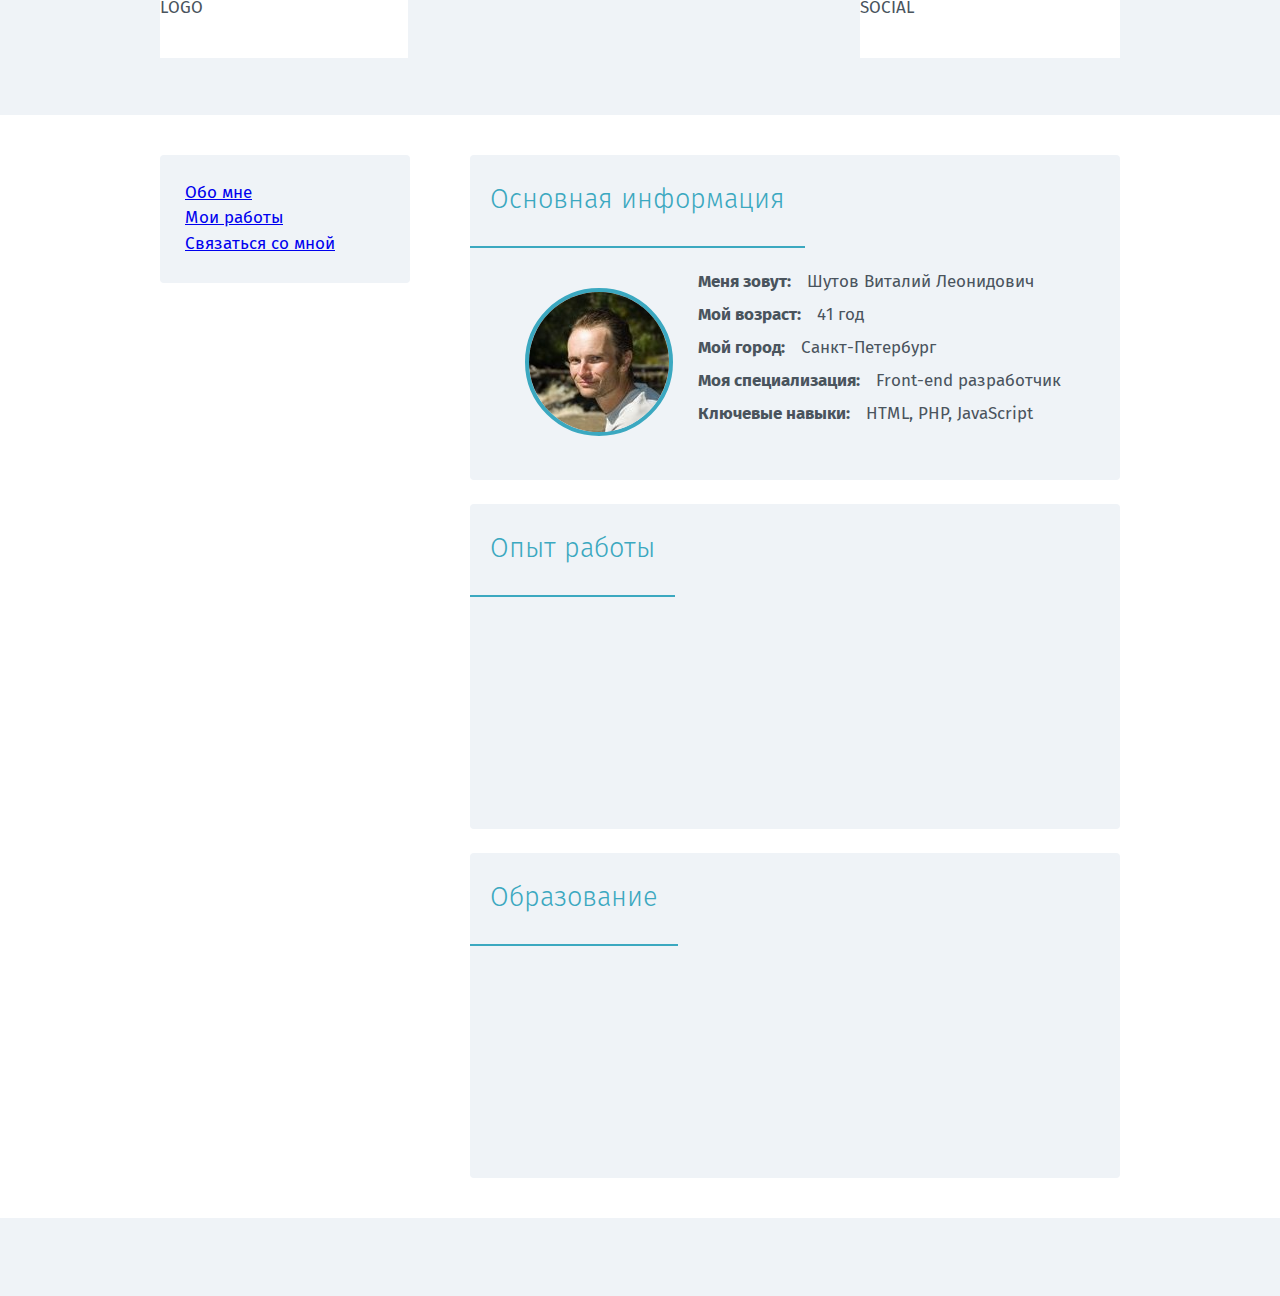
==== index.html @ 6fbe916f "Добавил картинки аватара, стили для шрифтов" ====
<!DOCTYPE html>
<html>
<head lang="ru">
    <meta charset="UTF-8">
    <title>Обо мне</title>
    <link type="text/css" rel="stylesheet" media="all" href="css/style.css"></link>
</head>
<body>
    <header>
        <div class="container">
            <div class="logo">LOGO</div>
            <div class="social">SOCIAL</div>
        </div>
    </header>
    <div class="container">
        <div class="sidebar">
            <nav class="sidebar-menu">
                <ul class="nav">
                    <li><a href="index.html">Обо мне</a></li>
                    <li><a href="my-works.html">Мои работы</a></li>
                    <li><a href="contact-me.html">Связаться со мной</a></li>
                </ul>
            </nav>
            <div class="contacts">

            </div>
        </div>
        <div class="content">
            <div class="block">
                <h2>Основная информация</h2>
                <div class="info">
                    <div class="avatar"><img class="circle" src="../images/steelcat-140x140.jpg"></div>
                    <div class="info-main">
                        <div class="row"><span>Меня зовут:</span>Шутов Виталий Леонидович</div>
                        <div class="row"><span>Мой возраст:</span>41 год</div>
                        <div class="row"><span>Мой город:</span>Санкт-Петербург</div>
                        <div class="row"><span>Моя специализация:</span>Front-end разработчик</div>
                        <div class="row"><span>Ключевые навыки:</span>HTML, PHP, JavaScript</div>
                    </div>
                </div>
            </div>
            <div class="block">
                <h2>Опыт работы</h2>
            </div>
            <div class="block">
                <h2>Образование</h2>
            </div>
        </div>
    </div>
    <footer>
        <div class="container"></div>
    </footer>
</body>
</html>
---- css/style.css ----
@charset "UTF-8";
/**
  *
  * Файлы стилей для домашнего задания LoftSchool №1, уровень 1
  *
  */
/* Подключаем файл сброса стилей браузеров */
/*! normalize.css v3.0.2 | MIT License | git.io/normalize */
html {
  font-family: sans-serif;
  -ms-text-size-adjust: 100%;
  -webkit-text-size-adjust: 100%; }

body {
  margin: 0; }

article,
aside,
details,
figcaption,
figure,
footer,
header,
hgroup,
main,
menu,
nav,
section,
summary {
  display: block; }

audio,
canvas,
progress,
video {
  display: inline-block;
  vertical-align: baseline; }

audio:not([controls]) {
  display: none;
  height: 0; }

[hidden],
template {
  display: none; }

a {
  background-color: transparent; }

a:active,
a:hover {
  outline: 0; }

abbr[title] {
  border-bottom: 1px dotted; }

b,
strong {
  font-weight: bold; }

dfn {
  font-style: italic; }

h1 {
  font-size: 2em;
  margin: 0.67em 0; }

mark {
  background: #ff0;
  color: #000; }

small {
  font-size: 80%; }

sub,
sup {
  font-size: 75%;
  line-height: 0;
  position: relative;
  vertical-align: baseline; }

sup {
  top: -0.5em; }

sub {
  bottom: -0.25em; }

img {
  border: 0; }

svg:not(:root) {
  overflow: hidden; }

figure {
  margin: 1em 40px; }

hr {
  -moz-box-sizing: content-box;
  box-sizing: content-box;
  height: 0; }

pre {
  overflow: auto; }

code,
kbd,
pre,
samp {
  font-family: monospace, monospace;
  font-size: 1em; }

button,
input,
optgroup,
select,
textarea {
  color: inherit;
  font: inherit;
  margin: 0; }

button {
  overflow: visible; }

button,
select {
  text-transform: none; }

button,
html input[type="button"],
input[type="reset"],
input[type="submit"] {
  -webkit-appearance: button;
  cursor: pointer; }

button[disabled],
html input[disabled] {
  cursor: default; }

button::-moz-focus-inner,
input::-moz-focus-inner {
  border: 0;
  padding: 0; }

input {
  line-height: normal; }

input[type="checkbox"],
input[type="radio"] {
  box-sizing: border-box;
  padding: 0; }

input[type="number"]::-webkit-inner-spin-button,
input[type="number"]::-webkit-outer-spin-button {
  height: auto; }

input[type="search"] {
  -webkit-appearance: textfield;
  -moz-box-sizing: content-box;
  -webkit-box-sizing: content-box;
  box-sizing: content-box; }

input[type="search"]::-webkit-search-cancel-button,
input[type="search"]::-webkit-search-decoration {
  -webkit-appearance: none; }

fieldset {
  border: 1px solid #c0c0c0;
  margin: 0 2px;
  padding: 0.35em 0.625em 0.75em; }

legend {
  border: 0;
  padding: 0; }

textarea {
  overflow: auto; }

optgroup {
  font-weight: bold; }

table {
  border-collapse: collapse;
  border-spacing: 0; }

td,
th {
  padding: 0; }

/* Подключаем шрифты */
@font-face {
  font-family: 'Fira Sans';
  src: url("../fonts/fira/eot/FiraSans-Hair.eot");
  src: local("Fira Sans Hair"), url("../fonts/fira/eot/FiraSans-Hair.eot") format("embedded-opentype"), url("../fonts/fira/woff/FiraSans-Hair.woff") format("woff"), url("../fonts/fira/ttf/FiraSans-Hair.ttf") format("truetype");
  font-weight: 100;
  font-style: normal; }
@font-face {
  font-family: 'Fira Sans';
  src: url("../fonts/fira/eot/FiraSans-HairItalic.eot");
  src: local("Fira Sans Hair Italic"), url("../fonts/fira/eot/FiraSans-HairItalic.eot") format("embedded-opentype"), url("../fonts/fira/woff/FiraSans-HairItalic.woff") format("woff"), url("../fonts/fira/ttf/FiraSans-HairItalic.ttf") format("truetype");
  font-weight: 100;
  font-style: italic; }
@font-face {
  font-family: 'Fira Sans';
  src: url("../fonts/fira/eot/FiraSans-UltraLight.eot");
  src: local("Fira Sans UltraLight"), url("../fonts/fira/eot/FiraSans-UltraLight.eot") format("embedded-opentype"), url("../fonts/fira/woff/FiraSans-UltraLight.woff") format("woff"), url("../fonts/fira/ttf/FiraSans-UltraLight.ttf") format("truetype");
  font-weight: 200;
  font-style: normal; }
@font-face {
  font-family: 'Fira Sans';
  src: url("../fonts/fira/eot/FiraSans-UltraLightItalic.eot");
  src: local("Fira Sans UltraLight Italic"), url("../fonts/fira/eot/FiraSans-UltraLightItalic.eot") format("embedded-opentype"), url("../fonts/fira/woff/FiraSans-UltraLightItalic.woff") format("woff"), url("../fonts/fira/ttf/FiraSans-UltraLightItalic.ttf") format("truetype");
  font-weight: 200;
  font-style: italic; }
@font-face {
  font-family: 'Fira Sans';
  src: url("../fonts/fira/eot/FiraSans-Light.eot");
  src: local("Fira Sans Light"), url("../fonts/fira/eot/FiraSans-Light.eot") format("embedded-opentype"), url("../fonts/fira/woff/FiraSans-Light.woff") format("woff"), url("../fonts/fira/ttf/FiraSans-Light.ttf") format("truetype");
  font-weight: 300;
  font-style: normal; }
@font-face {
  font-family: 'Fira Sans';
  src: url("../fonts/fira/eot/FiraSans-LightItalic.eot");
  src: local("Fira Sans Light Italic"), url("../fonts/fira/eot/FiraSans-LightItalic.eot") format("embedded-opentype"), url("../fonts/fira/woff/FiraSans-LightItalic.woff") format("woff"), url("../fonts/fira/ttf/FiraSans-LightItalic.ttf") format("truetype");
  font-weight: 300;
  font-style: italic; }
@font-face {
  font-family: 'Fira Sans';
  src: url("../fonts/fira/eot/FiraSans-Regular.eot");
  src: local("Fira Sans Regular"), url("../fonts/fira/eot/FiraSans-Regular.eot") format("embedded-opentype"), url("../fonts/fira/woff/FiraSans-Regular.woff") format("woff"), url("../fonts/fira/ttf/FiraSans-Regular.ttf") format("truetype");
  font-weight: 400;
  font-style: normal; }
@font-face {
  font-family: 'Fira Sans';
  src: url("../fonts/fira/eot/FiraSans-Italic.eot");
  src: local("Fira Sans Regular Italic"), url("../fonts/fira/eot/FiraSans-Italic.eot") format("embedded-opentype"), url("../fonts/fira/woff/FiraSans-Italic.woff") format("woff"), url("../fonts/fira/ttf/FiraSans-Italic.ttf") format("truetype");
  font-weight: 400;
  font-style: italic; }
@font-face {
  font-family: 'Fira Sans';
  src: url("../fonts/fira/eot/FiraSans-Medium.eot");
  src: local("Fira Sans Medium"), url("../fonts/fira/eot/FiraSans-Medium.eot") format("embedded-opentype"), url("../fonts/fira/woff/FiraSans-Medium.woff") format("woff"), url("../fonts/fira/ttf/FiraSans-Medium.ttf") format("truetype");
  font-weight: 500;
  font-style: normal; }
@font-face {
  font-family: 'Fira Sans';
  src: url("../fonts/fira/eot/FiraSans-MediumItalic.eot");
  src: local("Fira Sans Medium Italic"), url("../fonts/fira/eot/FiraSans-MediumItalic.eot") format("embedded-opentype"), url("../fonts/fira/woff/FiraSans-MediumItalic.woff") format("woff"), url("../fonts/fira/ttf/FiraSans-MediumItalic.ttf") format("truetype");
  font-weight: 500;
  font-style: italic; }
@font-face {
  font-family: 'Fira Sans';
  src: url("../fonts/fira/eot/FiraSans-SemiBold.eot");
  src: local("Fira Sans SemiBold"), url("../fonts/fira/eot/FiraSans-SemiBold.eot") format("embedded-opentype"), url("../fonts/fira/woff/FiraSans-SemiBold.woff") format("woff"), url("../fonts/fira/ttf/FiraSans-SemiBold.ttf") format("truetype");
  font-weight: 600;
  font-style: normal; }
@font-face {
  font-family: 'Fira Sans';
  src: url("../fonts/fira/eot/FiraSans-SemiBoldItalic.eot");
  src: local("Fira Sans SemiBold Italic"), url("../fonts/fira/eot/FiraSans-SemiBoldItalic.eot") format("embedded-opentype"), url("../fonts/fira/woff/FiraSans-SemiBoldItalic.woff") format("woff"), url("../fonts/fira/ttf/FiraSans-SemiBoldItalic.ttf") format("truetype");
  font-weight: 600;
  font-style: italic; }
@font-face {
  font-family: 'Fira Sans';
  src: url("../fonts/fira/eot/FiraSans-Bold.eot");
  src: local("Fira Sans Bold"), url("../fonts/fira/eot/FiraSans-Bold.eot") format("embedded-opentype"), url("../fonts/fira/woff/FiraSans-Bold.woff") format("woff"), url("../fonts/fira/ttf/FiraSans-Bold.ttf") format("truetype");
  font-weight: 700;
  font-style: normal; }
@font-face {
  font-family: 'Fira Sans';
  src: url("../fonts/fira/eot/FiraSans-BoldItalic.eot");
  src: local("Fira Sans Bold Italic"), url("../fonts/fira/eot/FiraSans-BoldItalic.eot") format("embedded-opentype"), url("../fonts/fira/woff/FiraSans-BoldItalic.woff") format("woff"), url("../fonts/fira/ttf/FiraSans-BoldItalic.ttf") format("truetype");
  font-weight: 700;
  font-style: italic; }
@font-face {
  font-family: 'Fira Sans';
  src: url("../fonts/fira/eot/FiraSans-ExtraBold.eot");
  src: local("Fira Sans ExtraBold"), url("../fonts/fira/eot/FiraSans-ExtraBold.eot") format("embedded-opentype"), url("../fonts/fira/woff/FiraSans-ExtraBold.woff") format("woff"), url("../fonts/fira/ttf/FiraSans-ExtraBold.ttf") format("truetype");
  font-weight: 800;
  font-style: normal; }
@font-face {
  font-family: 'Fira Sans';
  src: url("../fonts/fira/eot/FiraSans-ExtraBoldItalic.eot");
  src: local("Fira Sans ExtraBold Italic"), url("../fonts/fira/eot/FiraSans-ExtraBoldItalic.eot") format("embedded-opentype"), url("../fonts/fira/woff/FiraSans-ExtraBoldItalic.woff") format("woff"), url("../fonts/fira/ttf/FiraSans-ExtraBoldItalic.ttf") format("truetype");
  font-weight: 800;
  font-style: italic; }
@font-face {
  font-family: 'Fira Sans';
  src: url("../fonts/fira/eot/FiraSans-Heavy.eot");
  src: local("Fira Sans Heavy"), url("../fonts/fira/eot/FiraSans-Heavy.eot") format("embedded-opentype"), url("../fonts/fira/woff/FiraSans-Heavy.woff") format("woff"), url("../fonts/fira/ttf/FiraSans-Heavy.ttf") format("truetype");
  font-weight: 900;
  font-style: normal; }
@font-face {
  font-family: 'Fira Sans';
  src: url("../fonts/fira/eot/FiraSans-HeavyItalic.eot");
  src: local("Fira Sans Heavy Italic"), url("../fonts/fira/eot/FiraSans-HeavyItalic.eot") format("embedded-opentype"), url("../fonts/fira/woff/FiraSans-HeavyItalic.woff") format("woff"), url("../fonts/fira/ttf/FiraSans-HeavyItalic.ttf") format("truetype");
  font-weight: 900;
  font-style: italic; }
@font-face {
  font-family: 'Fira Mono';
  src: url("../fonts/fira/eot/FiraMono-Regular.eot");
  src: local("Fira Mono"), url("../fonts/fira/eot/FiraMono-Regular.eot") format("embedded-opentype"), url("../fonts/fira/woff/FiraMono-Regular.woff") format("woff"), url("../fonts/fira/ttf/FiraMono-Regular.ttf") format("truetype");
  font-weight: 400;
  font-style: normal; }
@font-face {
  font-family: 'Fira Mono';
  src: url("../fonts/fira/eot/FiraMono-Bold.eot");
  src: local("Fira Mono Bold"), url("../fonts/fira/eot/FiraMono-Bold.eot") format("embedded-opentype"), url("../fonts/fira/woff/FiraMono-Bold.woff") format("woff"), url("../fonts/fira/ttf/FiraMono-Bold.ttf") format("truetype");
  font-weight: 600;
  font-style: normal; }
/* Типографика */
/*! Typebase.less v0.1.0 | MIT License */
/* Setup */
html {
  /* Change default typefaces here */
  font-family: "Fira Sans";
  font-size: 17px;
  -webkit-font-smoothing: antialiased; }

/* Copy & Lists */
p {
  line-height: 1.5rem;
  margin-top: 1.5rem;
  margin-bottom: 0; }

ul,
ol {
  margin-top: 1.5rem;
  margin-bottom: 1.5rem; }
  ul li,
  ol li {
    line-height: 1.5rem; }
  ul ul,
  ul ol,
  ol ul,
  ol ol {
    margin-top: 0;
    margin-bottom: 0; }

blockquote {
  line-height: 1.5rem;
  margin-top: 1.5rem;
  margin-bottom: 1.5rem; }

/* Headings */
h1,
h2,
h3,
h4,
h5,
h6 {
  /* Change heading typefaces here */
  font-family: "Fira Sans";
  margin-top: 1.5rem;
  margin-bottom: 0;
  line-height: 1.5rem;
  font-weight: 300;
  font-style: normal; }

h1 {
  font-size: 4.242rem;
  line-height: 4.5rem;
  margin-top: 3rem; }

h2 {
  font-size: 2.828rem;
  line-height: 3rem;
  margin-top: 3rem; }

h3 {
  font-size: 1.414rem; }

h4 {
  font-size: 0.707rem; }

h5 {
  font-size: 0.47133rem; }

h6 {
  font-size: 0.3535rem; }

/* Tables */
table {
  margin-top: 1.5rem;
  border-spacing: 0;
  border-collapse: collapse; }

td,
th {
  padding: 0;
  line-height: 33px; }

/* Code blocks */
code {
  vertical-align: bottom; }

/* Leading paragraph text */
.lead {
  font-size: 1.414rem; }

/* Hug a the block above you */
.hug {
  margin-top: 0; }

/* Подключаем украшательства для элементов */
.circle {
  border-radius: 50%; }

/* Подключаем стили блоков */
*, *:before, *:after {
  -webkit-box-sizing: border-box;
  -moz-box-sizing: border-box;
  box-sizing: border-box; }

body {
  font-family: "Fira Sans";
  font-size: 17px;
  line-height: 1.1;
  color: #4a545d;
  background-color: #fff;
  -webkit-text-size-adjust: 100%;
  -ms-text-size-adjust: 100%; }

article,
aside,
details,
figcaption,
figure,
footer,
header,
main,
menu,
nav,
section,
summary {
  display: block; }

h1,
h2,
h3 {
  margin-top: 20px;
  margin-bottom: 10px; }

header {
  min-height: 115px;
  margin-bottom: 40px;
  background-color: #eff3f7; }

.logo {
  float: left;
  width: 248px;
  height: 58px;
  background-color: #ffffff;
  display: inline-block; }

.social {
  float: right;
  width: 260px;
  height: 58px;
  background-color: #ffffff;
  display: inline-block; }

.container {
  margin: 0 auto;
  width: 960px; }

.container:before, .container:after {
  display: table;
  content: " "; }

.container:after {
  clear: both; }

.sidebar {
  float: left;
  width: 250px;
  background-color: #eff3f7;
  -webkit-border-radius: 4px;
  -moz-border-radius: 4px;
  border-radius: 4px; }

.nav {
  padding-left: 0;
  list-style: none; }

.nav > li {
  position: relative;
  display: block; }

.nav > li > a {
  position: relative;
  display: block;
  padding-left: 25px; }

.content {
  float: right;
  width: 650px;
  background-color: #fff; }

.block {
  float: left;
  min-height: 325px;
  width: 100%;
  background-color: #eff3f7;
  margin-bottom: 24px;
  -webkit-border-radius: 4px;
  -moz-border-radius: 4px;
  border-radius: 4px; }

.block:last-child {
  margin: 0; }

.block h2 {
  float: left;
  display: inline-block;
  font-size: 27px;
  padding-bottom: 20px;
  padding-left: 20px;
  padding-right: 20px;
  color: #3ba8c0;
  border-bottom: 2px solid #3ba8c0; }

.info {
  float: left; }

.avatar {
  float: left;
  padding-left: 55px;
  padding-top: 30px;
  height: 210px;
  width: 210px; }

.avatar img {
  border: 4px solid #3ba8c0; }

.info-main {
  float: left;
  padding-left: 18px;
  padding-top: 8px; }

.row {
  line-height: 33px; }

.row span {
  font-weight: bold;
  padding-right: 16px; }

footer {
  min-height: 78px;
  margin-top: 40px;
  background-color: #eff3f7; }

/*# sourceMappingURL=style.css.map */
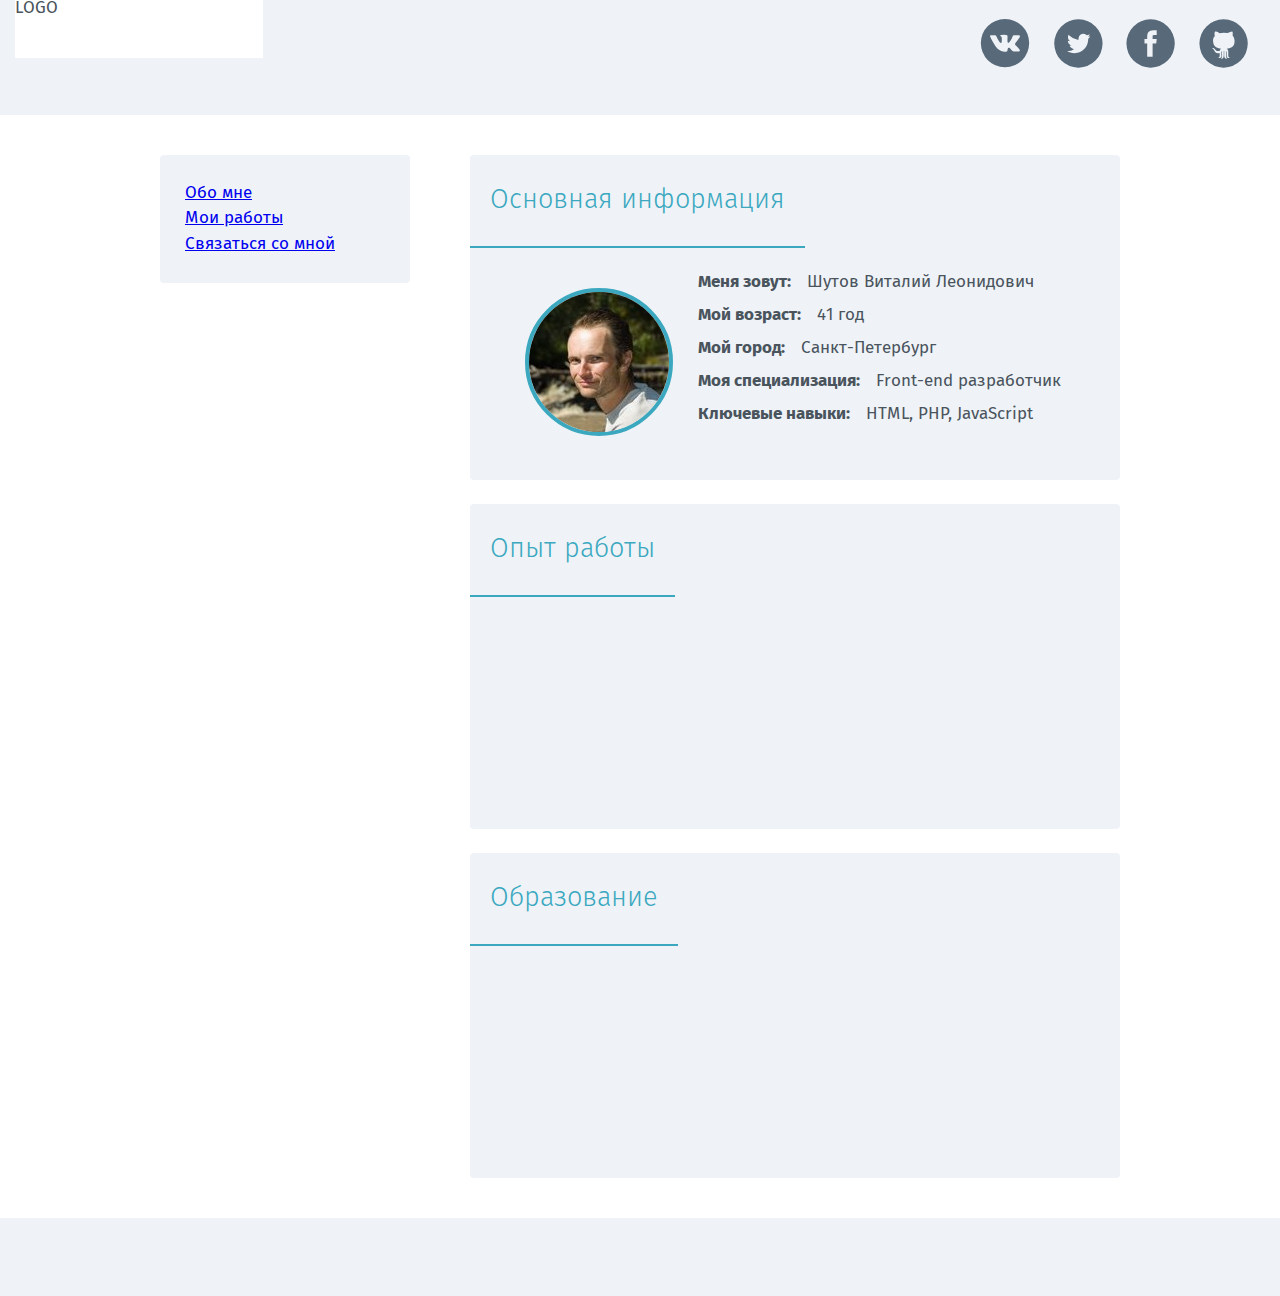
==== commit ff5f8a1d: "Подключил социальные иконки, как шрифт" ====
--- a/index.html
+++ b/index.html
@@ -4,12 +4,20 @@
     <meta charset="UTF-8">
     <title>Обо мне</title>
     <link type="text/css" rel="stylesheet" media="all" href="css/style.css"></link>
+    <!--[if lt IE 9]>
+    <script src="bower_components/html5shiv/dist/html5shiv.js"></script>
+    <![endif]-->
 </head>
 <body>
     <header>
-        <div class="container">
+        <div class="header-container">
             <div class="logo">LOGO</div>
-            <div class="social">SOCIAL</div>
+            <div class="social">
+                <a href=""><i class="icon-vk"></i></a>
+                <a href=""><i class="icon-twitter"></i></a>
+                <a href=""><i class="icon-facebook"></i></a>
+                <a href=""><i class="icon-github"></i></a>
+            </div>
         </div>
     </header>
     <div class="container">
@@ -29,7 +37,7 @@
             <div class="block">
                 <h2>Основная информация</h2>
                 <div class="info">
-                    <div class="avatar"><img class="circle" src="../images/steelcat-140x140.jpg"></div>
+                    <div class="avatar"><img class="circle" src="images/steelcat-140x140.jpg"></div>
                     <div class="info-main">
                         <div class="row"><span>Меня зовут:</span>Шутов Виталий Леонидович</div>
                         <div class="row"><span>Мой возраст:</span>41 год</div>
--- a/css/style.css
+++ b/css/style.css
@@ -307,6 +307,63 @@
   src: local("Fira Mono Bold"), url("../fonts/fira/eot/FiraMono-Bold.eot") format("embedded-opentype"), url("../fonts/fira/woff/FiraMono-Bold.woff") format("woff"), url("../fonts/fira/ttf/FiraMono-Bold.ttf") format("truetype");
   font-weight: 600;
   font-style: normal; }
+@font-face {
+  font-family: 'loft-social-icons';
+  src: url("../fonts/loft-social-icons/loft-social-icons.eot?22029649");
+  src: url("../fonts/loft-social-icons/loft-social-icons.eot?22029649#iefix") format("embedded-opentype"), url("../fonts/loft-social-icons/loft-social-icons.woff?22029649") format("woff"), url("../fonts/loft-social-icons/loft-social-icons.ttf?22029649") format("truetype"), url("../fonts/loft-social-icons/loft-social-icons.svg?22029649#loft-social-icons") format("svg");
+  font-weight: normal;
+  font-style: normal; }
+/* Chrome hack: SVG is rendered more smooth in Windozze. 100% magic, uncomment if you need it. */
+/* Note, that will break hinting! In other OS-es font will be not as sharp as it could be */
+/*
+@media screen and (-webkit-min-device-pixel-ratio:0) {
+  @font-face {
+    font-family: 'loft-social-icons';
+    src: url('../font/loft-social-icons.svg?22029649#loft-social-icons') format('svg');
+  }
+}
+*/
+[class^="icon-"]:before, [class*=" icon-"]:before {
+  font-family: "loft-social-icons";
+  font-style: normal;
+  font-weight: normal;
+  font-size: 54px;
+  speak: none;
+  display: inline-block;
+  text-decoration: inherit;
+  width: 1em;
+  /* margin-right: .2em; */
+  text-align: center;
+  /* opacity: .8; */
+  /* For safety - reset parent styles, that can break glyph codes*/
+  font-variant: normal;
+  text-transform: none;
+  /* fix buttons height, for twitter bootstrap */
+  line-height: 1em;
+  /* Animation center compensation - margins should be symmetric */
+  /* remove if not needed */
+  /* margin-left: .2em; */
+  /* you can be more comfortable with increased icons size */
+  /* font-size: 120%; */
+  /* Uncomment for 3D effect */
+  /* text-shadow: 1px 1px 1px rgba(127, 127, 127, 0.3); */ }
+
+.icon-vk:before {
+  content: '\e800'; }
+
+/* 'юаА' */
+.icon-twitter:before {
+  content: '\e801'; }
+
+/* 'юаБ' */
+.icon-facebook:before {
+  content: '\e802'; }
+
+/* 'юаВ' */
+.icon-github:before {
+  content: '\e803'; }
+
+/* 'юаГ' */
 /* Типографика */
 /*! Typebase.less v0.1.0 | MIT License */
 /* Setup */
@@ -445,6 +502,12 @@
   margin-bottom: 40px;
   background-color: #eff3f7; }
 
+.header-container {
+  padding-right: 15px;
+  padding-left: 15px;
+  margin-right: auto;
+  margin-left: auto; }
+
 .logo {
   float: left;
   width: 248px;
@@ -454,10 +517,22 @@
 
 .social {
   float: right;
-  width: 260px;
-  height: 58px;
-  background-color: #ffffff;
+  height: 115px;
+  line-height: 115px;
   display: inline-block; }
+
+.social a {
+  margin-right: 14px; }
+
+.social a i {
+  color: #58697a;
+  -webkit-transition: color 0.3s ease-out 0.5s;
+  -moz-transition: color 0.3s ease-out 0.5s;
+  -o-transition: color 0.3s ease-out 0.5s;
+  transition: color 0.3s ease-out 0.5s; }
+
+.social a:hover i {
+  color: #3ba8c0; }
 
 .container {
   margin: 0 auto;
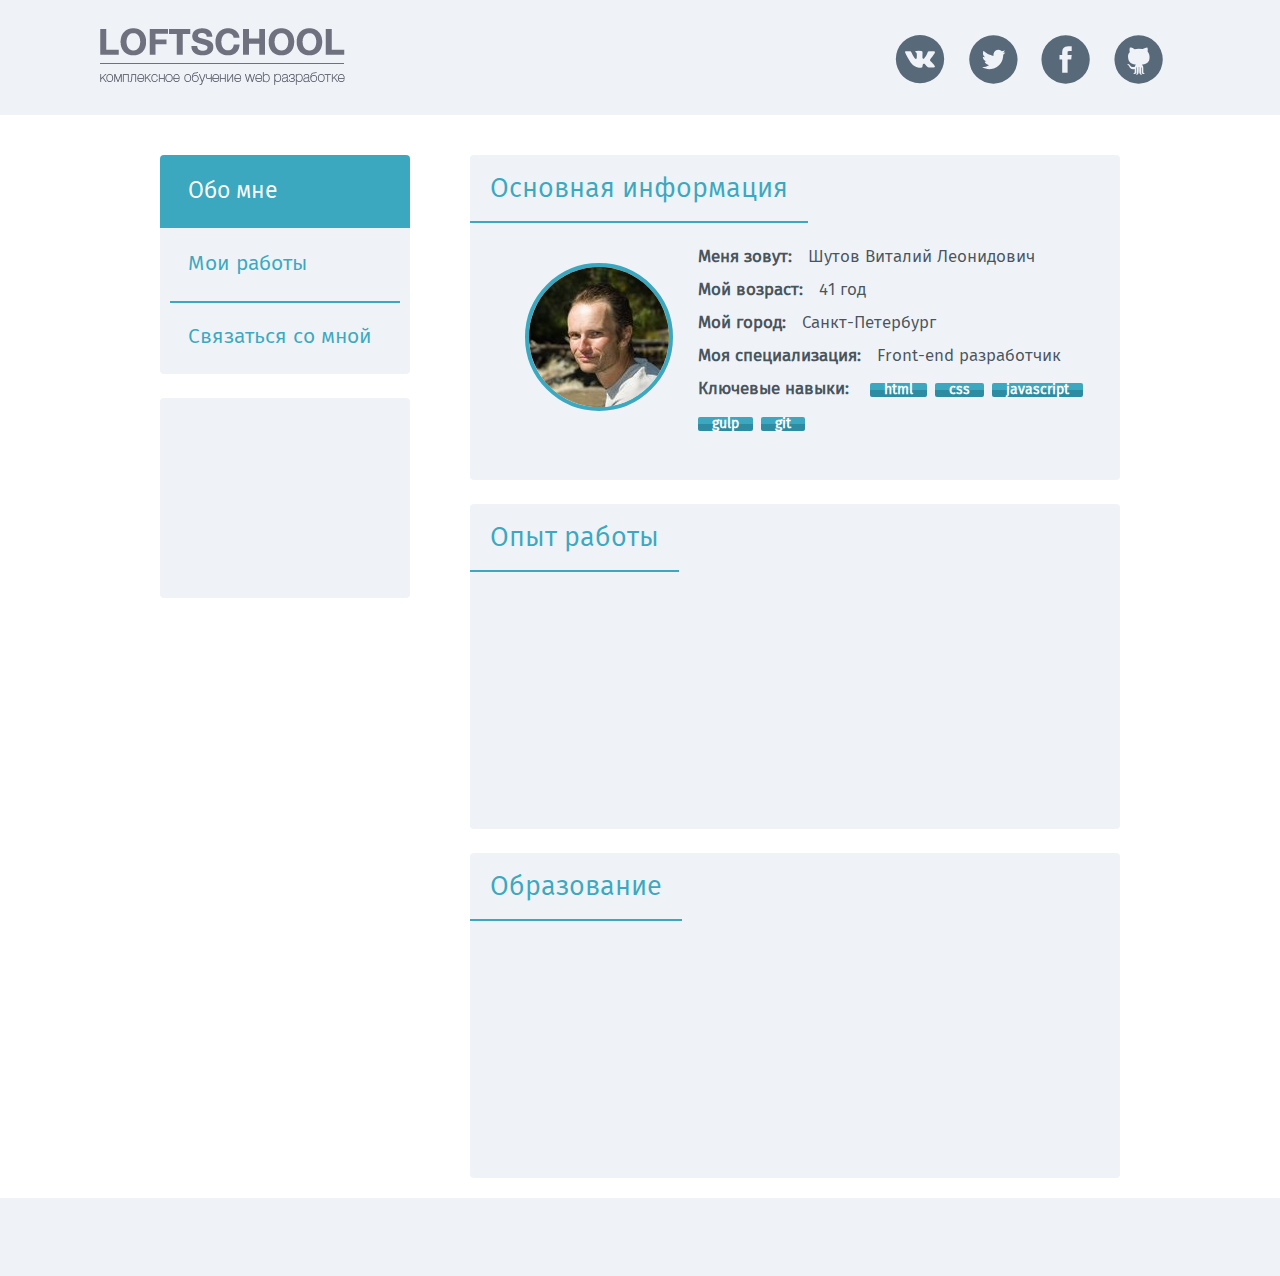
==== commit 006ecc16: "Исправил шрифт на Fira Sans Book, сделал меню в сайдбаре" ====
--- a/index.html
+++ b/index.html
@@ -11,20 +11,20 @@
 <body>
     <header>
         <div class="header-container">
-            <div class="logo">LOGO</div>
+            <div class="logo"><a href="index.html"><img src="images/logo.png"></a></div>
             <div class="social">
-                <a href=""><i class="icon-vk"></i></a>
+                <a href="https://vk.com/steelcat"><i class="icon-vk"></i></a>
                 <a href=""><i class="icon-twitter"></i></a>
                 <a href=""><i class="icon-facebook"></i></a>
                 <a href=""><i class="icon-github"></i></a>
             </div>
         </div>
     </header>
-    <div class="container">
+    <div class="container main">
         <div class="sidebar">
             <nav class="sidebar-menu">
                 <ul class="nav">
-                    <li><a href="index.html">Обо мне</a></li>
+                    <li class="active"><a href="index.html">Обо мне</a></li>
                     <li><a href="my-works.html">Мои работы</a></li>
                     <li><a href="contact-me.html">Связаться со мной</a></li>
                 </ul>
@@ -43,7 +43,11 @@
                         <div class="row"><span>Мой возраст:</span>41 год</div>
                         <div class="row"><span>Мой город:</span>Санкт-Петербург</div>
                         <div class="row"><span>Моя специализация:</span>Front-end разработчик</div>
-                        <div class="row"><span>Ключевые навыки:</span>HTML, PHP, JavaScript</div>
+                        <div class="row"><span>Ключевые навыки:</span>
+                            <span class="skill">html</span><span class="skill">css</span><span class="skill">javascript</span>
+                            <br>
+                            <span class="skill">gulp</span><span class="skill">git</span>
+                        </div>
                     </div>
                 </div>
             </div>
--- a/css/style.css
+++ b/css/style.css
@@ -306,6 +306,12 @@
   src: url("../fonts/fira/eot/FiraMono-Bold.eot");
   src: local("Fira Mono Bold"), url("../fonts/fira/eot/FiraMono-Bold.eot") format("embedded-opentype"), url("../fonts/fira/woff/FiraMono-Bold.woff") format("woff"), url("../fonts/fira/ttf/FiraMono-Bold.ttf") format("truetype");
   font-weight: 600;
+  font-style: normal; }
+@font-face {
+  font-family: 'Fira Sans Book';
+  src: url("../fonts/fira/eot/FiraSans-Book.eot");
+  src: local("Fira Sans Book"), url("../fonts/fira/eot/FiraSans-Book.eot") format("embedded-opentype"), url("../fonts/fira/woff/FiraSans-Book.woff") format("woff"), url("../fonts/fira/ttf/FiraSans-Book.ttf") format("truetype");
+  font-weight: 400;
   font-style: normal; }
 @font-face {
   font-family: 'loft-social-icons';
@@ -369,7 +375,7 @@
 /* Setup */
 html {
   /* Change default typefaces here */
-  font-family: "Fira Sans";
+  font-family: "Fira Sans Book";
   font-size: 17px;
   -webkit-font-smoothing: antialiased; }
 
@@ -381,17 +387,7 @@
 
 ul,
 ol {
-  margin-top: 1.5rem;
-  margin-bottom: 1.5rem; }
-  ul li,
-  ol li {
-    line-height: 1.5rem; }
-  ul ul,
-  ul ol,
-  ol ul,
-  ol ol {
-    margin-top: 0;
-    margin-bottom: 0; }
+  margin: 0; }
 
 blockquote {
   line-height: 1.5rem;
@@ -406,11 +402,11 @@
 h5,
 h6 {
   /* Change heading typefaces here */
-  font-family: "Fira Sans";
+  font-family: "Fira Sans Book";
   margin-top: 1.5rem;
   margin-bottom: 0;
   line-height: 1.5rem;
-  font-weight: 300;
+  font-weight: 400;
   font-style: normal; }
 
 h1 {
@@ -462,6 +458,20 @@
 .circle {
   border-radius: 50%; }
 
+a {
+  color: #27ae61;
+  text-decoration: none; }
+
+a:hover,
+a:focus {
+  color: #f43f3f;
+  text-decoration: none; }
+
+a:focus {
+  outline: thin dotted;
+  outline: 5px auto -webkit-focus-ring-color;
+  outline-offset: -2px; }
+
 /* Подключаем стили блоков */
 *, *:before, *:after {
   -webkit-box-sizing: border-box;
@@ -469,7 +479,7 @@
   box-sizing: border-box; }
 
 body {
-  font-family: "Fira Sans";
+  font-family: "Fira Sans Book";
   font-size: 17px;
   line-height: 1.1;
   color: #4a545d;
@@ -503,22 +513,21 @@
   background-color: #eff3f7; }
 
 .header-container {
-  padding-right: 15px;
-  padding-left: 15px;
+  padding-right: 100px;
+  padding-left: 100px;
   margin-right: auto;
   margin-left: auto; }
 
 .logo {
   float: left;
-  width: 248px;
-  height: 58px;
-  background-color: #ffffff;
+  padding-top: 25px;
+  width: 250px;
+  height: 60px;
   display: inline-block; }
 
 .social {
   float: right;
-  height: 115px;
-  line-height: 115px;
+  padding-top: 32px;
   display: inline-block; }
 
 .social a {
@@ -536,7 +545,8 @@
 
 .container {
   margin: 0 auto;
-  width: 960px; }
+  width: 960px;
+  height: 100%; }
 
 .container:before, .container:after {
   display: table;
@@ -548,6 +558,9 @@
 .sidebar {
   float: left;
   width: 250px;
+  background: none; }
+
+.sidebar-menu {
   background-color: #eff3f7;
   -webkit-border-radius: 4px;
   -moz-border-radius: 4px;
@@ -558,13 +571,50 @@
   list-style: none; }
 
 .nav > li {
-  position: relative;
-  display: block; }
+  display: block;
+  padding-left: 10px;
+  line-height: 73px;
+  font-size: 21px;
+  height: 73px; }
+
+.nav > li:first-child {
+  -webkit-border-radius: 4px 4px 0 0;
+  -moz-border-radius: 4px 4px 0 0;
+  border-radius: 4px 4px 0 0; }
+
+.nav > li:last-child {
+  -webkit-border-radius: 0 0 4px 4px;
+  -moz-border-radius: 0 0 4px 4px;
+  border-radius: 0 0 4px 4px; }
+
+.nav > li.active {
+  background-color: #3ba8c0;
+  font-size: 23px; }
 
 .nav > li > a {
-  position: relative;
-  display: block;
-  padding-left: 25px; }
+  display: inline-block;
+  color: #3BA8C0;
+  border-bottom: 2px solid #3ba8c0;
+  padding-left: 18px;
+  min-width: 230px; }
+
+.nav > li.active > a {
+  border-bottom: 0px solid #3ba8c0;
+  color: #ffffff; }
+
+.nav > li.active:first-child > a {
+  border-bottom: 0px solid #3ba8c0; }
+
+.nav > li:last-child > a {
+  border-bottom: 0px solid #3ba8c0; }
+
+.contacts {
+  margin-top: 24px;
+  background-color: #eff3f7;
+  min-height: 200px;
+  -webkit-border-radius: 4px;
+  -moz-border-radius: 4px;
+  border-radius: 4px; }
 
 .content {
   float: right;
@@ -588,7 +638,8 @@
   float: left;
   display: inline-block;
   font-size: 27px;
-  padding-bottom: 20px;
+  margin-top: 9px;
+  padding-bottom: 6px;
   padding-left: 20px;
   padding-right: 20px;
   color: #3ba8c0;
@@ -617,11 +668,25 @@
 
 .row span {
   font-weight: bold;
-  padding-right: 16px; }
+  margin-right: 16px; }
+
+span.skill {
+  font-size: 14px;
+  color: #ffffff;
+  padding-left: 14px;
+  padding-right: 14px;
+  margin-right: 8px;
+  background-image: -moz-linear-gradient(bottom, #2E8CA2 0%, #2E8CA2 52%, #3BA8C0 53%, #3BA8C0 100%);
+  background-image: -o-linear-gradient(bottom, #2E8CA2 0%, #2E8CA2 52%, #3BA8C0 53%, #3BA8C0 100%);
+  background-image: -webkit-linear-gradient(bottom, #2E8CA2 0%, #2E8CA2 52%, #3BA8C0 53%, #3BA8C0 100%);
+  background-image: linear-gradient(to top, #2E8CA2 0%, #2E8CA2 52%, #3BA8C0 53%, #3BA8C0 100%);
+  -moz-border-radius: 2px;
+  -webkit-border-radius: 2px;
+  border-radius: 2px; }
 
 footer {
-  min-height: 78px;
-  margin-top: 40px;
+  height: 78px;
+  margin-top: 20px;
   background-color: #eff3f7; }
 
 /*# sourceMappingURL=style.css.map */
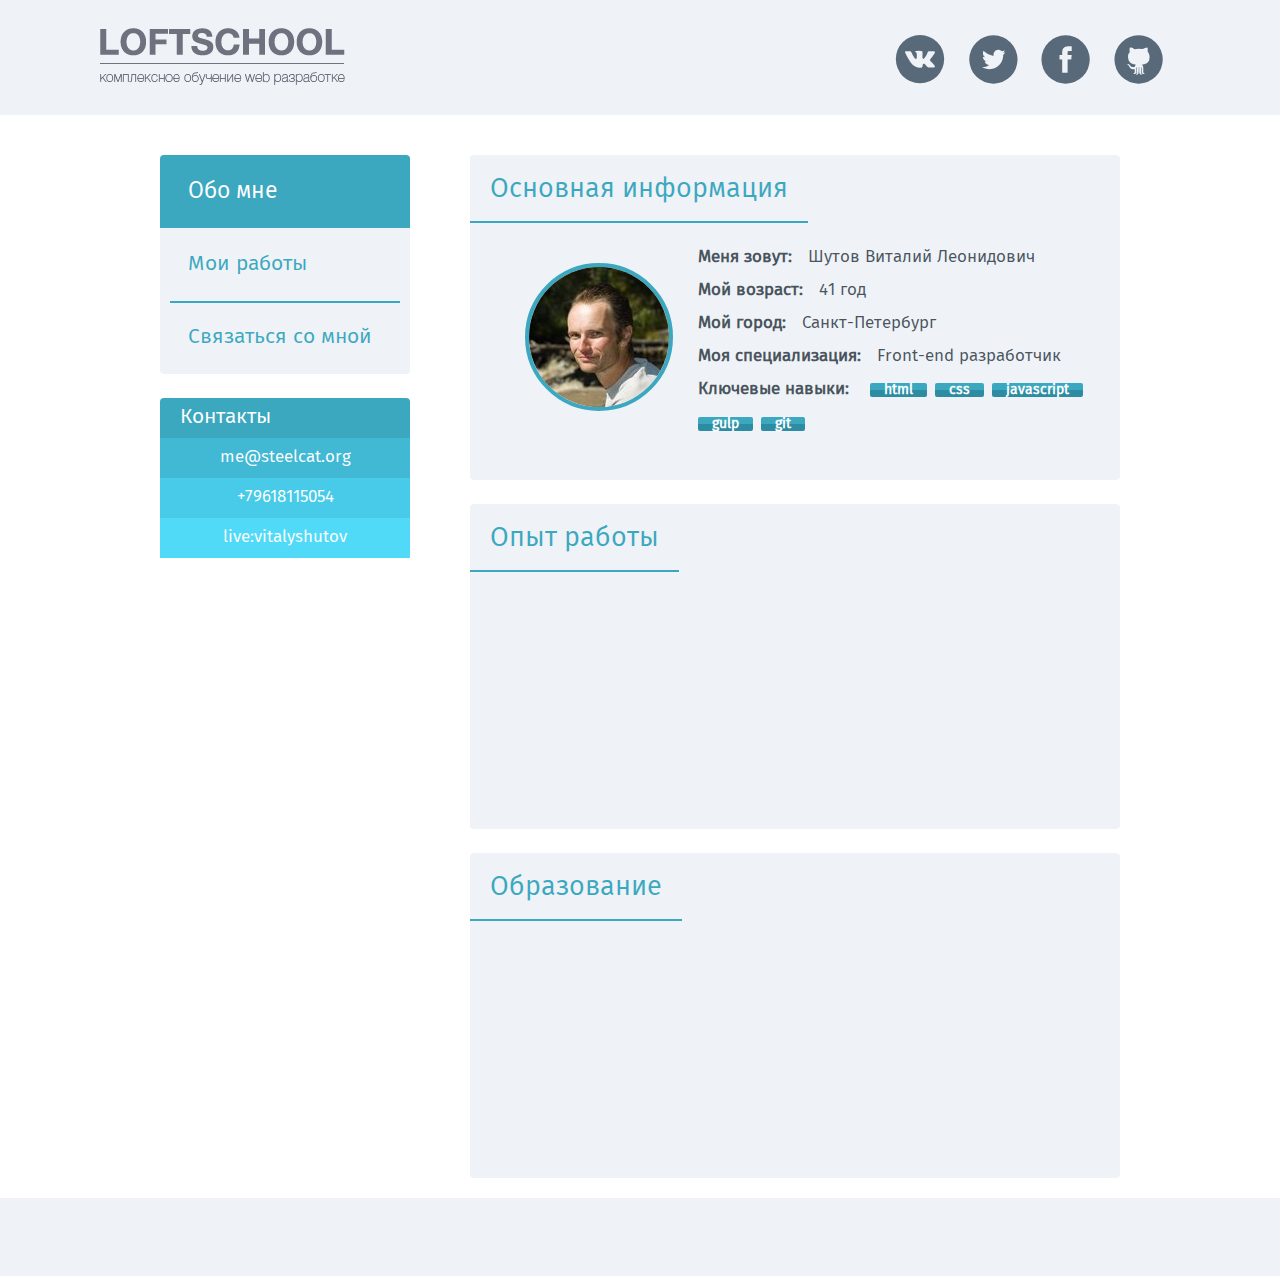
==== commit 6ff80e61: "Замена повторяющихся цветов на переменную" ====
--- a/index.html
+++ b/index.html
@@ -30,7 +30,10 @@
                 </ul>
             </nav>
             <div class="contacts">
-
+                <h2>Контакты</h2>
+                <div class="mail">me@steelcat.org</div>
+                <div class="phone">+79618115054</div>
+                <div class="skype">live:vitalyshutov</div>
             </div>
         </div>
         <div class="content">
--- a/css/style.css
+++ b/css/style.css
@@ -541,7 +541,7 @@
   transition: color 0.3s ease-out 0.5s; }
 
 .social a:hover i {
-  color: #3ba8c0; }
+  color: #3BA8C0; }
 
 .container {
   margin: 0 auto;
@@ -588,33 +588,65 @@
   border-radius: 0 0 4px 4px; }
 
 .nav > li.active {
-  background-color: #3ba8c0;
+  background-color: #3BA8C0;
   font-size: 23px; }
 
 .nav > li > a {
   display: inline-block;
   color: #3BA8C0;
-  border-bottom: 2px solid #3ba8c0;
+  border-bottom: 2px solid #3BA8C0;
   padding-left: 18px;
   min-width: 230px; }
 
 .nav > li.active > a {
-  border-bottom: 0px solid #3ba8c0;
+  border-bottom: 0px solid #3BA8C0;
   color: #ffffff; }
 
 .nav > li.active:first-child > a {
-  border-bottom: 0px solid #3ba8c0; }
+  border-bottom: 0px solid #3BA8C0; }
 
 .nav > li:last-child > a {
-  border-bottom: 0px solid #3ba8c0; }
+  border-bottom: 0px solid #3BA8C0; }
 
 .contacts {
   margin-top: 24px;
   background-color: #eff3f7;
-  min-height: 200px;
   -webkit-border-radius: 4px;
   -moz-border-radius: 4px;
   border-radius: 4px; }
+
+.contacts h2 {
+  color: #ffffff;
+  background-color: #3BA8C0;
+  font-size: 21px;
+  line-height: 40px;
+  height: 40px;
+  margin: 0;
+  padding-left: 20px;
+  -webkit-border-radius: 4px 4px 0 0;
+  -moz-border-radius: 4px 4px 0 0;
+  border-radius: 4px 4px 0 0; }
+
+.mail {
+  color: #ffffff;
+  background-color: #41b9d4;
+  line-height: 40px;
+  height: 40px;
+  text-align: center; }
+
+.phone {
+  color: #ffffff;
+  background-color: #48cbe8;
+  line-height: 40px;
+  height: 40px;
+  text-align: center; }
+
+.skype {
+  color: #ffffff;
+  background-color: #51daf8;
+  line-height: 40px;
+  height: 40px;
+  text-align: center; }
 
 .content {
   float: right;
@@ -642,8 +674,8 @@
   padding-bottom: 6px;
   padding-left: 20px;
   padding-right: 20px;
-  color: #3ba8c0;
-  border-bottom: 2px solid #3ba8c0; }
+  color: #3BA8C0;
+  border-bottom: 2px solid #3BA8C0; }
 
 .info {
   float: left; }
@@ -656,7 +688,7 @@
   width: 210px; }
 
 .avatar img {
-  border: 4px solid #3ba8c0; }
+  border: 4px solid #3BA8C0; }
 
 .info-main {
   float: left;
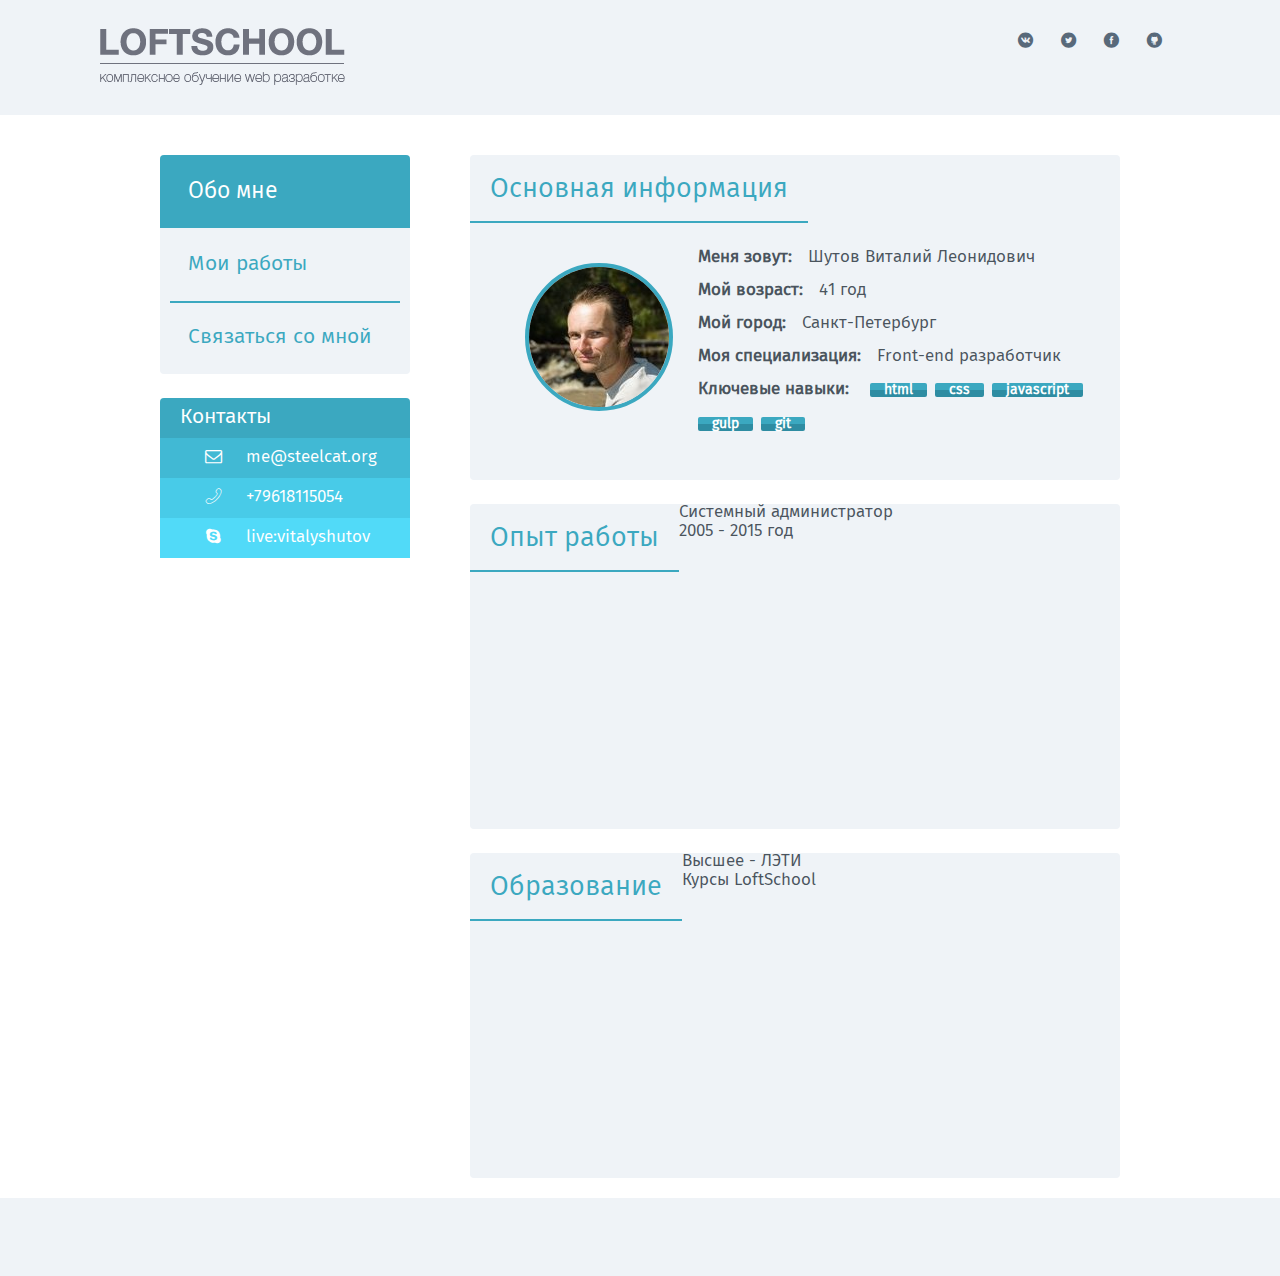
==== commit 6efa86f0: "Добавил иконки mail, skype, phone" ====
--- a/index.html
+++ b/index.html
@@ -3,9 +3,9 @@
 <head lang="ru">
     <meta charset="UTF-8">
     <title>Обо мне</title>
-    <link type="text/css" rel="stylesheet" media="all" href="css/style.css"></link>
+    <link type="text/css" rel="stylesheet" media="all" href="css/style.css">
     <!--[if lt IE 9]>
-    <script src="bower_components/html5shiv/dist/html5shiv.js"></script>
+    <script src="js/html5shiv/html5shiv.js"></script>
     <![endif]-->
 </head>
 <body>
@@ -31,9 +31,9 @@
             </nav>
             <div class="contacts">
                 <h2>Контакты</h2>
-                <div class="mail">me@steelcat.org</div>
-                <div class="phone">+79618115054</div>
-                <div class="skype">live:vitalyshutov</div>
+                <div class="mail"><i class="icon-mail"></i>me@steelcat.org</div>
+                <div class="phone"><i class="icon-phone"></i>+79618115054</div>
+                <div class="skype"><i class="icon-skype"></i>live:vitalyshutov</div>
             </div>
         </div>
         <div class="content">
@@ -56,9 +56,12 @@
             </div>
             <div class="block">
                 <h2>Опыт работы</h2>
+                <div class="row">Системный администратор<br>2005 - 2015 год</div>
             </div>
             <div class="block">
                 <h2>Образование</h2>
+                <div class="row">Высшее - ЛЭТИ</div>
+                <div class="row">Курсы LoftSchool</div>
             </div>
         </div>
     </div>
--- a/css/style.css
+++ b/css/style.css
@@ -315,8 +315,8 @@
   font-style: normal; }
 @font-face {
   font-family: 'loft-social-icons';
-  src: url("../fonts/loft-social-icons/loft-social-icons.eot?22029649");
-  src: url("../fonts/loft-social-icons/loft-social-icons.eot?22029649#iefix") format("embedded-opentype"), url("../fonts/loft-social-icons/loft-social-icons.woff?22029649") format("woff"), url("../fonts/loft-social-icons/loft-social-icons.ttf?22029649") format("truetype"), url("../fonts/loft-social-icons/loft-social-icons.svg?22029649#loft-social-icons") format("svg");
+  src: url("../fonts/loft-social-icons/loft-social-icons.eot?96358006");
+  src: url("../fonts/loft-social-icons/loft-social-icons.eot?96358006#iefix") format("embedded-opentype"), url("../fonts/loft-social-icons/loft-social-icons.woff?96358006") format("woff"), url("../fonts/loft-social-icons/loft-social-icons.ttf?96358006") format("truetype"), url("../fonts/loft-social-icons/loft-social-icons.svg?96358006#loft-social-icons") format("svg");
   font-weight: normal;
   font-style: normal; }
 /* Chrome hack: SVG is rendered more smooth in Windozze. 100% magic, uncomment if you need it. */
@@ -325,7 +325,7 @@
 @media screen and (-webkit-min-device-pixel-ratio:0) {
   @font-face {
     font-family: 'loft-social-icons';
-    src: url('../font/loft-social-icons.svg?22029649#loft-social-icons') format('svg');
+    src: url('../font/loft-social-icons.svg?96358006#loft-social-icons') format('svg');
   }
 }
 */
@@ -333,12 +333,11 @@
   font-family: "loft-social-icons";
   font-style: normal;
   font-weight: normal;
-  font-size: 54px;
   speak: none;
   display: inline-block;
   text-decoration: inherit;
   width: 1em;
-  /* margin-right: .2em; */
+  margin-right: .2em;
   text-align: center;
   /* opacity: .8; */
   /* For safety - reset parent styles, that can break glyph codes*/
@@ -348,7 +347,7 @@
   line-height: 1em;
   /* Animation center compensation - margins should be symmetric */
   /* remove if not needed */
-  /* margin-left: .2em; */
+  margin-left: .2em;
   /* you can be more comfortable with increased icons size */
   /* font-size: 120%; */
   /* Uncomment for 3D effect */
@@ -370,6 +369,18 @@
   content: '\e803'; }
 
 /* 'юаГ' */
+.icon-mail:before {
+  content: '\e804'; }
+
+/* 'юаД' */
+.icon-phone:before {
+  content: '\e805'; }
+
+/* 'юаЕ' */
+.icon-skype:before {
+  content: '\e806'; }
+
+/* 'юаЖ' */
 /* Типографика */
 /*! Typebase.less v0.1.0 | MIT License */
 /* Setup */
@@ -599,11 +610,11 @@
   min-width: 230px; }
 
 .nav > li.active > a {
-  border-bottom: 0px solid #3BA8C0;
+  border-bottom: 0 solid #3BA8C0;
   color: #ffffff; }
 
 .nav > li.active:first-child > a {
-  border-bottom: 0px solid #3BA8C0; }
+  border-bottom: 0 solid #3BA8C0; }
 
 .nav > li:last-child > a {
   border-bottom: 0px solid #3BA8C0; }
@@ -614,6 +625,9 @@
   -webkit-border-radius: 4px;
   -moz-border-radius: 4px;
   border-radius: 4px; }
+
+.contacts i {
+  margin-right: 20px; }
 
 .contacts h2 {
   color: #ffffff;
@@ -630,23 +644,23 @@
 .mail {
   color: #ffffff;
   background-color: #41b9d4;
+  padding-left: 42px;
   line-height: 40px;
-  height: 40px;
-  text-align: center; }
+  height: 40px; }
 
 .phone {
   color: #ffffff;
   background-color: #48cbe8;
+  padding-left: 42px;
   line-height: 40px;
-  height: 40px;
-  text-align: center; }
+  height: 40px; }
 
 .skype {
   color: #ffffff;
   background-color: #51daf8;
+  padding-left: 42px;
   line-height: 40px;
-  height: 40px;
-  text-align: center; }
+  height: 40px; }
 
 .content {
   float: right;
@@ -695,12 +709,12 @@
   padding-left: 18px;
   padding-top: 8px; }
 
-.row {
-  line-height: 33px; }
-
 .row span {
   font-weight: bold;
   margin-right: 16px; }
+
+.info-main .row {
+  line-height: 33px; }
 
 span.skill {
   font-size: 14px;
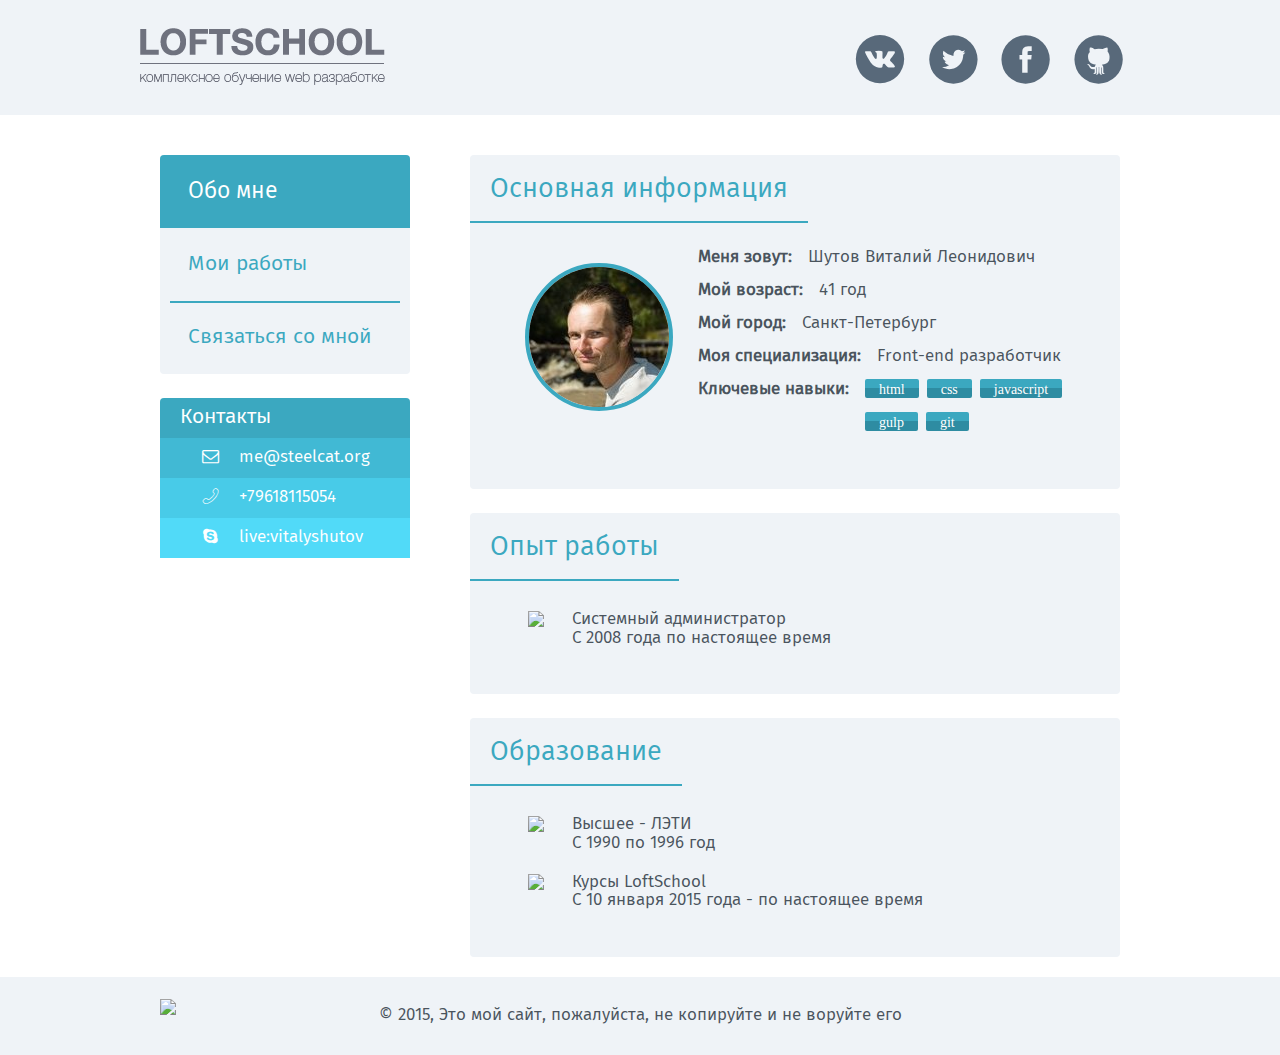
==== commit c4efcc2a: "Новая страница Мои Работы" ====
--- a/index.html
+++ b/index.html
@@ -47,26 +47,42 @@
                         <div class="row"><span>Мой город:</span>Санкт-Петербург</div>
                         <div class="row"><span>Моя специализация:</span>Front-end разработчик</div>
                         <div class="row"><span>Ключевые навыки:</span>
-                            <span class="skill">html</span><span class="skill">css</span><span class="skill">javascript</span>
-                            <br>
-                            <span class="skill">gulp</span><span class="skill">git</span>
+                            <ul class="skill">
+                                <li>html</li><li>css</li><li>javascript</li><li>gulp</li><li>git</li>
+                            </ul>
                         </div>
                     </div>
                 </div>
             </div>
             <div class="block">
                 <h2>Опыт работы</h2>
-                <div class="row">Системный администратор<br>2005 - 2015 год</div>
+                <div class="info skills">
+                    <div class="row">
+                        <img src="images/portfel.png">
+                        <div class="subrow">Системный администратор<br>С 2008 года по настоящее время</div>
+                    </div>
+                </div>
             </div>
             <div class="block">
                 <h2>Образование</h2>
-                <div class="row">Высшее - ЛЭТИ</div>
-                <div class="row">Курсы LoftSchool</div>
+                <div class="info skills">
+                    <div class="row">
+                        <img src="images/hat.png">
+                        <div class="subrow">Высшее - ЛЭТИ<br>С 1990 по 1996 год</div>
+                    </div>
+                    <div class="row">
+                        <img src="images/page.png">
+                        <div class="subrow">Курсы LoftSchool<br>С 10 января 2015 года - по настоящее время</div>
+                    </div>
+                </div>
             </div>
         </div>
     </div>
     <footer>
-        <div class="container"></div>
+        <div class="container">
+            <div class="auth left"><img src="images/lock.png"></div>
+            <div class="copyright center">© 2015, Это мой сайт, пожалуйста, не копируйте и не воруйте его</div>
+        </div>
     </footer>
 </body>
 </html>--- a/css/style.css
+++ b/css/style.css
@@ -312,6 +312,11 @@
   src: url("../fonts/fira/eot/FiraSans-Book.eot");
   src: local("Fira Sans Book"), url("../fonts/fira/eot/FiraSans-Book.eot") format("embedded-opentype"), url("../fonts/fira/woff/FiraSans-Book.woff") format("woff"), url("../fonts/fira/ttf/FiraSans-Book.ttf") format("truetype");
   font-weight: 400;
+  font-style: normal; }
+@font-face {
+  font-family: 'ProximaNovaCond-Semibold';
+  src: url("../fonts/proximanova/ProximaNovaCond-Semibold.eot?#iefix") format("embedded-opentype"), url("../fonts/proximanova/ProximaNovaCond-Semibold.otf") format("opentype"), url("../fonts/proximanova/ProximaNovaCond-Semibold.woff") format("woff"), url("../fonts/proximanova/ProximaNovaCond-Semibold.ttf") format("truetype"), url("../fonts/proximanova/ProximaNovaCond-Semibold.svg#ProximaNovaCond-Semibold") format("svg");
+  font-weight: normal;
   font-style: normal; }
 @font-face {
   font-family: 'loft-social-icons';
@@ -483,6 +488,25 @@
   outline: 5px auto -webkit-focus-ring-color;
   outline-offset: -2px; }
 
+.left {
+  float: left; }
+
+.center {
+  display: block;
+  margin-right: auto;
+  margin-left: auto; }
+
+.right {
+  float: right; }
+
+.radius {
+  -webkit-border-radius: 4px;
+  -moz-border-radius: 4px;
+  border-radius: 4px; }
+
+[class^="icon-"]:before, [class*=" icon-"]:before {
+  margin: 0; }
+
 /* Подключаем стили блоков */
 *, *:before, *:after {
   -webkit-box-sizing: border-box;
@@ -518,12 +542,18 @@
   margin-top: 20px;
   margin-bottom: 10px; }
 
+ul, ol {
+  margin: 0;
+  padding: 0;
+  list-style: outside none none; }
+
 header {
   min-height: 115px;
   margin-bottom: 40px;
   background-color: #eff3f7; }
 
 .header-container {
+  max-width: 1200px;
   padding-right: 100px;
   padding-left: 100px;
   margin-right: auto;
@@ -543,6 +573,9 @@
 
 .social a {
   margin-right: 14px; }
+
+.social a i:before {
+  font-size: 54px; }
 
 .social a i {
   color: #58697a;
@@ -617,7 +650,7 @@
   border-bottom: 0 solid #3BA8C0; }
 
 .nav > li:last-child > a {
-  border-bottom: 0px solid #3BA8C0; }
+  border-bottom: 0 solid #3BA8C0; }
 
 .contacts {
   margin-top: 24px;
@@ -669,9 +702,9 @@
 
 .block {
   float: left;
-  min-height: 325px;
   width: 100%;
   background-color: #eff3f7;
+  padding-bottom: 46px;
   margin-bottom: 24px;
   -webkit-border-radius: 4px;
   -moz-border-radius: 4px;
@@ -692,7 +725,8 @@
   border-bottom: 2px solid #3BA8C0; }
 
 .info {
-  float: left; }
+  float: left;
+  width: 100%; }
 
 .avatar {
   float: left;
@@ -710,17 +744,33 @@
   padding-top: 8px; }
 
 .row span {
+  float: left;
   font-weight: bold;
   margin-right: 16px; }
 
 .info-main .row {
   line-height: 33px; }
 
-span.skill {
+.subrow {
+  float: left;
+  margin-left: 28px; }
+
+ul.skill {
+  float: left;
+  width: 230px;
+  list-style: outside none none; }
+
+ul.skill li {
+  display: inline-block;
+  height: 19px;
+  line-height: 19px;
   font-size: 14px;
+  font-family: "ProximaNovaCond-Semibold";
   color: #ffffff;
   padding-left: 14px;
   padding-right: 14px;
+  padding-top: 1px;
+  padding-bottom: 1px;
   margin-right: 8px;
   background-image: -moz-linear-gradient(bottom, #2E8CA2 0%, #2E8CA2 52%, #3BA8C0 53%, #3BA8C0 100%);
   background-image: -o-linear-gradient(bottom, #2E8CA2 0%, #2E8CA2 52%, #3BA8C0 53%, #3BA8C0 100%);
@@ -730,9 +780,73 @@
   -webkit-border-radius: 2px;
   border-radius: 2px; }
 
+.info.skills div.row img {
+  float: left; }
+
+.info.skills .row {
+  padding-left: 58px;
+  margin-top: 20px;
+  float: left; }
+
 footer {
   height: 78px;
   margin-top: 20px;
   background-color: #eff3f7; }
 
+.auth img {
+  margin-top: 22px; }
+
+.copyright {
+  width: 600px;
+  text-align: center;
+  line-height: 78px; }
+
+/* My Works */
+.works {
+  min-height: 840px; }
+
+.works-list {
+  float: left;
+  width: 100%;
+  margin-top: 28px; }
+
+.works-list ul {
+  margin-left: 20px; }
+
+.works-list ul li {
+  display: inline-block;
+  margin-right: 30px; }
+
+.works-list ul li:last-child {
+  margin: 0; }
+
+.works-list img {
+  margin: 0;
+  padding: 0;
+  height: 130px;
+  width: 180px;
+  border: 2px solid #3BA8C0;
+  -webkit-border-radius: 4px;
+  -moz-border-radius: 4px;
+  border-radius: 4px;
+  opacity: 1; }
+
+.work-tip {
+  position: absolute;
+  margin: 0;
+  padding: 0;
+  height: 130px;
+  width: 180px;
+  background: none repeat scroll 0% 0% #3BA8C0;
+  opacity: 0;
+  -webkit-border-radius: 4px;
+  -moz-border-radius: 4px;
+  border-radius: 4px; }
+
+.work-tip:hover {
+  opacity: 0.8;
+  color: #ffffff;
+  line-height: 130px;
+  text-align: center; }
+
 /*# sourceMappingURL=style.css.map */
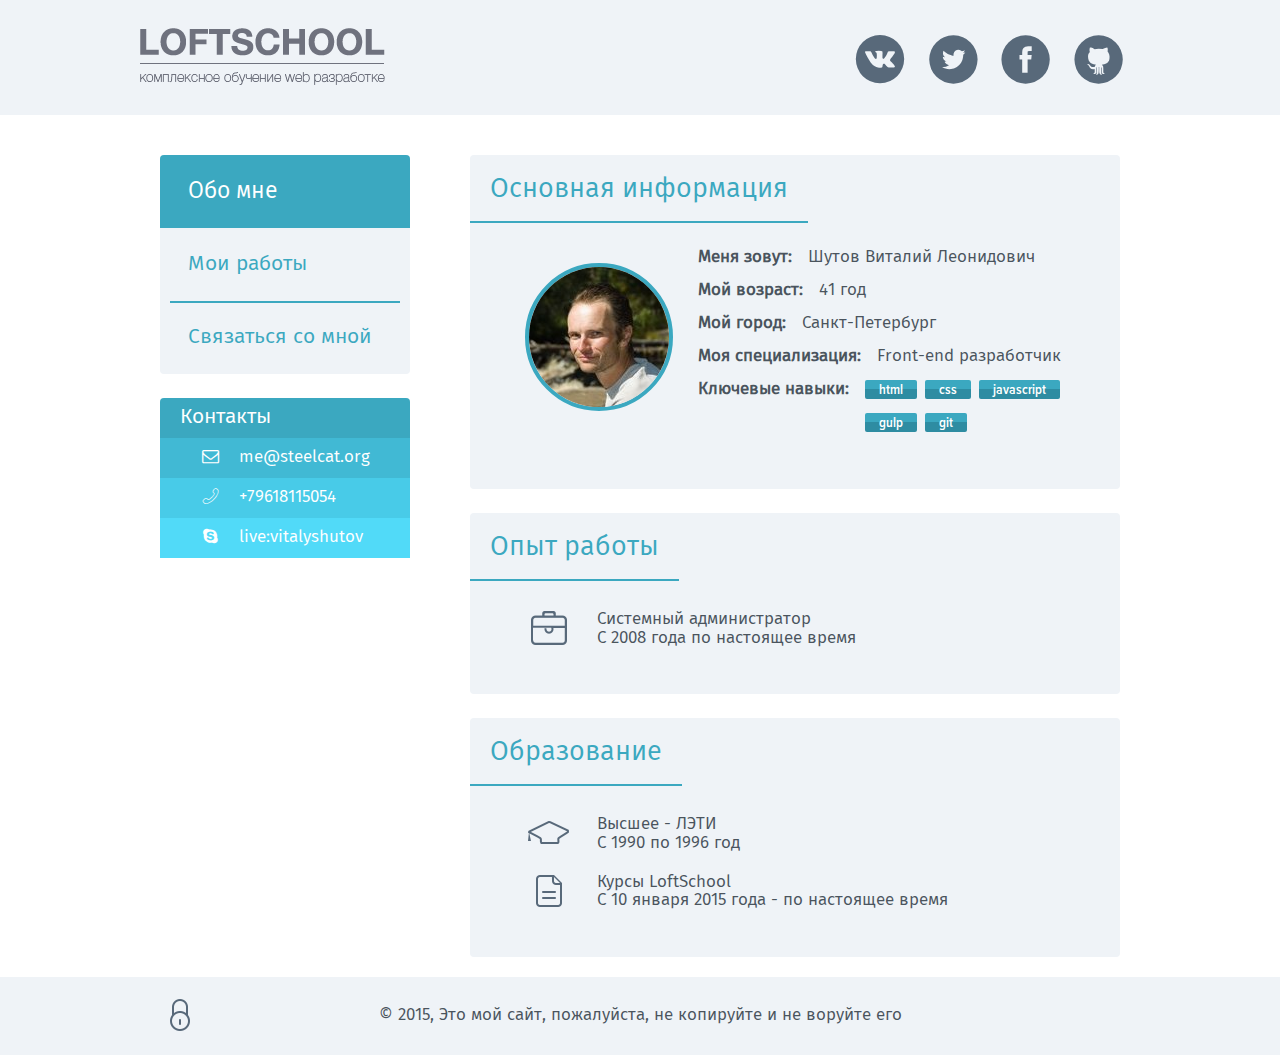
==== commit 626bb826: "Modal plugin Messi added" ====
--- a/index.html
+++ b/index.html
@@ -9,80 +9,82 @@
     <![endif]-->
 </head>
 <body>
-    <header>
-        <div class="header-container">
-            <div class="logo"><a href="index.html"><img src="images/logo.png"></a></div>
-            <div class="social">
-                <a href="https://vk.com/steelcat"><i class="icon-vk"></i></a>
-                <a href=""><i class="icon-twitter"></i></a>
-                <a href=""><i class="icon-facebook"></i></a>
-                <a href=""><i class="icon-github"></i></a>
+    <div class="wrap">
+        <header>
+            <div class="header-container">
+                <div class="logo"><a href="index.html"><img src="images/logo.png"></a></div>
+                <div class="social">
+                    <a href="https://vk.com/steelcat"><i class="icon-vk"></i></a>
+                    <a href=""><i class="icon-twitter"></i></a>
+                    <a href=""><i class="icon-facebook"></i></a>
+                    <a href=""><i class="icon-github"></i></a>
+                </div>
             </div>
-        </div>
-    </header>
-    <div class="container main">
-        <div class="sidebar">
-            <nav class="sidebar-menu">
-                <ul class="nav">
-                    <li class="active"><a href="index.html">Обо мне</a></li>
-                    <li><a href="my-works.html">Мои работы</a></li>
-                    <li><a href="contact-me.html">Связаться со мной</a></li>
-                </ul>
-            </nav>
-            <div class="contacts">
-                <h2>Контакты</h2>
-                <div class="mail"><i class="icon-mail"></i>me@steelcat.org</div>
-                <div class="phone"><i class="icon-phone"></i>+79618115054</div>
-                <div class="skype"><i class="icon-skype"></i>live:vitalyshutov</div>
+        </header>
+        <main class="container main">
+            <div class="sidebar">
+                <nav class="sidebar-menu">
+                    <ul class="nav">
+                        <li class="active"><a href="index.html">Обо мне</a></li>
+                        <li><a href="my-works.html">Мои работы</a></li>
+                        <li><a href="contact-me.html">Связаться со мной</a></li>
+                    </ul>
+                </nav>
+                <div class="contacts">
+                    <h2>Контакты</h2>
+                    <div class="mail"><i class="icon-mail"></i>me@steelcat.org</div>
+                    <div class="phone"><i class="icon-phone"></i>+79618115054</div>
+                    <div class="skype"><i class="icon-skype"></i>live:vitalyshutov</div>
+                </div>
             </div>
-        </div>
-        <div class="content">
-            <div class="block">
-                <h2>Основная информация</h2>
-                <div class="info">
-                    <div class="avatar"><img class="circle" src="images/steelcat-140x140.jpg"></div>
-                    <div class="info-main">
-                        <div class="row"><span>Меня зовут:</span>Шутов Виталий Леонидович</div>
-                        <div class="row"><span>Мой возраст:</span>41 год</div>
-                        <div class="row"><span>Мой город:</span>Санкт-Петербург</div>
-                        <div class="row"><span>Моя специализация:</span>Front-end разработчик</div>
-                        <div class="row"><span>Ключевые навыки:</span>
-                            <ul class="skill">
-                                <li>html</li><li>css</li><li>javascript</li><li>gulp</li><li>git</li>
-                            </ul>
+            <div class="content">
+                <div class="block">
+                    <h2>Основная информация</h2>
+                    <div class="info">
+                        <div class="avatar"><img class="circle" src="images/steelcat-140x140.jpg"></div>
+                        <div class="info-main">
+                            <div class="row"><span>Меня зовут:</span>Шутов Виталий Леонидович</div>
+                            <div class="row"><span>Мой возраст:</span>41 год</div>
+                            <div class="row"><span>Мой город:</span>Санкт-Петербург</div>
+                            <div class="row"><span>Моя специализация:</span>Front-end разработчик</div>
+                            <div class="row"><span>Ключевые навыки:</span>
+                                <ul class="skill">
+                                    <li>html</li><li>css</li><li>javascript</li><li>gulp</li><li>git</li>
+                                </ul>
+                            </div>
+                        </div>
+                    </div>
+                </div>
+                <div class="block">
+                    <h2>Опыт работы</h2>
+                    <div class="info skills">
+                        <div class="row">
+                            <img src="images/portfel.png">
+                            <div class="subrow">Системный администратор<br>С 2008 года по настоящее время</div>
+                        </div>
+                    </div>
+                </div>
+                <div class="block">
+                    <h2>Образование</h2>
+                    <div class="info skills">
+                        <div class="row">
+                            <img src="images/hat.png">
+                            <div class="subrow">Высшее - ЛЭТИ<br>С 1990 по 1996 год</div>
+                        </div>
+                        <div class="row">
+                            <img src="images/page.png">
+                            <div class="subrow">Курсы LoftSchool<br>С 10 января 2015 года - по настоящее время</div>
                         </div>
                     </div>
                 </div>
             </div>
-            <div class="block">
-                <h2>Опыт работы</h2>
-                <div class="info skills">
-                    <div class="row">
-                        <img src="images/portfel.png">
-                        <div class="subrow">Системный администратор<br>С 2008 года по настоящее время</div>
-                    </div>
-                </div>
+        </main>
+        <footer>
+            <div class="container">
+                <div class="auth left"><img src="images/lock.png"></div>
+                <div class="copyright center">© 2015, Это мой сайт, пожалуйста, не копируйте и не воруйте его</div>
             </div>
-            <div class="block">
-                <h2>Образование</h2>
-                <div class="info skills">
-                    <div class="row">
-                        <img src="images/hat.png">
-                        <div class="subrow">Высшее - ЛЭТИ<br>С 1990 по 1996 год</div>
-                    </div>
-                    <div class="row">
-                        <img src="images/page.png">
-                        <div class="subrow">Курсы LoftSchool<br>С 10 января 2015 года - по настоящее время</div>
-                    </div>
-                </div>
-            </div>
-        </div>
+        </footer>
     </div>
-    <footer>
-        <div class="container">
-            <div class="auth left"><img src="images/lock.png"></div>
-            <div class="copyright center">© 2015, Это мой сайт, пожалуйста, не копируйте и не воруйте его</div>
-        </div>
-    </footer>
 </body>
 </html>--- a/css/style.css
+++ b/css/style.css
@@ -475,7 +475,7 @@
   border-radius: 50%; }
 
 a {
-  color: #27ae61;
+  color: #3BA8C0;
   text-decoration: none; }
 
 a:hover,
@@ -820,7 +820,7 @@
 .works-list ul li:last-child {
   margin: 0; }
 
-.works-list img {
+.works-list ul li a.preview img {
   margin: 0;
   padding: 0;
   height: 130px;
@@ -849,4 +849,537 @@
   line-height: 130px;
   text-align: center; }
 
+.work-tip span {
+  font-family: "Fira Sans Book";
+  font-size: 12px;
+  border: 2px solid #fff;
+  border-radius: 5px;
+  padding: 2px;
+  color: #fff; }
+
+.works-list ul {
+  margin-bottom: 48px; }
+
+.works-list ul li a.link {
+  font-family: "Fira Sans";
+  font-size: 13px;
+  font-weight: 300;
+  font-style: italic; }
+
+.works-list ul li {
+  vertical-align: top; }
+
+.site-info {
+  font-family: "Fira Sans";
+  font-size: 16px;
+  font-style: normal;
+  text-align: center; }
+
+.add-work {
+  height: 127px;
+  position: relative; }
+
+.works-list ul li.add-work {
+  height: 130px;
+  width: 180px;
+  background: none repeat scroll 0 0 #edf8fc;
+  border: 1px dashed #3ba8c0;
+  -webkit-border-radius: 4px;
+  -moz-border-radius: 4px;
+  border-radius: 4px; }
+
+.works-list ul li.add-work:hover {
+  background: none repeat scroll 0 0 #ceecf7; }
+
+.add-work img {
+  height: 32px;
+  width: 32px;
+  display: block;
+  margin-left: auto;
+  margin-right: auto;
+  margin-top: 40px; }
+
+.add-work span {
+  display: block;
+  width: 100%;
+  color: #3BA8C0;
+  font: 13px "Fira Sans";
+  font-style: normal;
+  text-align: center;
+  margin-top: 13px; }
+
+#test {
+  width: 404px;
+  padding-bottom: 2px;
+  display: none;
+  background: #FFF;
+  border-radius: 5px;
+  -moz-border-radius: 5px;
+  -webkit-border-radius: 5px;
+  box-shadow: 0px 0px 4px rgba(0, 0, 0, 0.7);
+  -webkit-box-shadow: 0 0 4px rgba(0, 0, 0, 0.7);
+  -moz-box-shadow: 0 0px 4px rgba(0, 0, 0, 0.7); }
+
+/* Подключаем стиль для скрипта Remodal */
+/* Messi CSS */
+.messi-modal {
+  position: absolute;
+  top: 0;
+  left: 0;
+  width: 100%;
+  height: 100%;
+  overflow: hidden;
+  background-color: #000;
+  opacity: 0; }
+
+.messi {
+  position: absolute;
+  padding: 0;
+  margin: 0;
+  font-size: 16px;
+  text-shadow: none; }
+
+.messi-box {
+  position: relative;
+  width: 500px;
+  height: auto;
+  padding: 8px;
+  overflow: hidden;
+  background-color: rgba(204, 204, 204, 0.2);
+  border-radius: 6px;
+  opacity: 1;
+  box-shadow: 0 0 1em #444; }
+
+.messi-wrapper {
+  position: relative;
+  background-color: #fff;
+  border-radius: 5px; }
+
+.messi-titlebox {
+  padding: 10px;
+  overflow: hidden;
+  font: 1.3em bold helvetica, arial;
+  color: #fff;
+  text-shadow: 0 -2px 1px rgba(0, 0, 0, 0.25);
+  background-color: #3b3b3b;
+  background-image: -webkit-gradient(linear, left bottom, left top, color-stop(0.25, #3b3b3b), color-stop(0.75, #575757));
+  background-image: linear-gradient(bottom, #3b3b3b 25%, #575757 75%);
+  background-image: -moz-linear-gradient(bottom, #3b3b3b 25%, #575757 75%);
+  background-image: -o-linear-gradient(bottom, #3b3b3b 25%, #575757 75%);
+  background-image: -webkit-linear-gradient(bottom, #3b3b3b 25%, #575757 75%);
+  background-image: -ms-linear-gradient(bottom, #3b3b3b 25%, #575757 75%);
+  -webkit-border-radius: 5px 5px 0 0;
+  border-radius: 5px 5px 0 0;
+  -moz-border-radius-topright: 5px;
+  -moz-border-radius-bottomright: 0;
+  -moz-border-radius-bottomleft: 0;
+  -moz-border-radius-topleft: 5px; }
+
+.messi-titlebox.info {
+  background-color: #4ea5cd;
+  background-image: none; }
+
+.messi-titlebox.error {
+  background-color: #de4343;
+  background-image: none; }
+
+.messi-titlebox.warning {
+  background-color: #eaaf51;
+  background-image: none; }
+
+.messi-titlebox.success {
+  background-color: #61b832;
+  background-image: none; }
+
+.messi-closebtn {
+  position: absolute;
+  top: 8px;
+  right: 8px;
+  display: block;
+  width: 25px;
+  height: 25px;
+  color: #333;
+  cursor: pointer;
+  background-color: #fff;
+  border: 1px solid rgba(255, 255, 255, 0.1);
+  border-radius: 40px; }
+
+.messi-closebtn::before {
+  position: relative;
+  top: 2px;
+  display: block;
+  width: 25px;
+  text-align: center;
+  text-shadow: 0 1px 1px rgba(0, 0, 0, 0.25);
+  content: '\00D7'; }
+
+.messi-content {
+  padding: 10px;
+  overflow: hidden;
+  font: .9em normal helvetica, arial; }
+
+.messi-content p {
+  margin: 0 0 1.3em;
+  line-height: 1.3em; }
+
+.messi-content .messi-closebtn {
+  top: 7px;
+  font: 1.3em bold helvetica, arial;
+  color: #fff;
+  background-color: #333;
+  opacity: 0;
+  -webkit-transition: opacity .25s linear, visibility .1s linear .5s;
+  -moz-transition: opacity .25s linear, visibility .1s linear .5s;
+  -o-transition: opacity .25s linear, visibility .1s linear .5s;
+  transition: opacity .25s linear, visibility .1s linear .5s; }
+
+.messi-content:hover .messi-closebtn {
+  opacity: 1; }
+
+.messi-footbox {
+  width: 100%;
+  height: 55px;
+  overflow: hidden; }
+
+.messi-actions {
+  display: -webkit-box;
+  display: -moz-box;
+  display: box;
+  padding-top: 8px;
+  margin: 0 10px;
+  border-top: 1px solid #eee;
+  -webkit-box-orient: horizontal;
+  -moz-box-orient: horizontal;
+  box-orient: horizontal; }
+
+.messi-actions .btnbox {
+  text-align: center;
+  -webkit-box-flex: 1;
+  -moz-box-flex: 1;
+  box-flex: 1; }
+
+.messi-actions .btnbox .btn {
+  min-width: 75px; }
+
+.messi-titlebox.anim {
+  background-color: #666;
+  background-image: -o-linear-gradient(135deg, rgba(255, 255, 255, 0.05) 25%, transparent 25%, transparent 50%, rgba(255, 255, 255, 0.05) 50%, rgba(255, 255, 255, 0.05) 75%, transparent 75%, transparent);
+  background-image: linear-gradient(135deg, rgba(255, 255, 255, 0.05) 25%, transparent 25%, transparent 50%, rgba(255, 255, 255, 0.05) 50%, rgba(255, 255, 255, 0.05) 75%, transparent 75%, transparent);
+  background-image: -webkit-gradient(linear, left top, right bottom, color-stop(0.25, rgba(255, 255, 255, 0.05)), color-stop(0.25, transparent), color-stop(0.5, transparent), color-stop(0.5, rgba(255, 255, 255, 0.05)), color-stop(0.75, rgba(255, 255, 255, 0.05)), color-stop(0.75, transparent), to(transparent));
+  background-image: -webkit-linear-gradient(135deg, rgba(255, 255, 255, 0.05) 25%, transparent 25%, transparent 50%, rgba(255, 255, 255, 0.05) 50%, rgba(255, 255, 255, 0.05) 75%, transparent 75%, transparent);
+  background-image: -moz-linear-gradient(135deg, rgba(255, 255, 255, 0.05) 25%, transparent 25%, transparent 50%, rgba(255, 255, 255, 0.05) 50%, rgba(255, 255, 255, 0.05) 75%, transparent 75%, transparent);
+  background-image: -ms-linear-gradient(135deg, rgba(255, 255, 255, 0.05) 25%, transparent 25%, transparent 50%, rgba(255, 255, 255, 0.05) 50%, rgba(255, 255, 255, 0.05) 75%, transparent 75%, transparent);
+  -webkit-background-size: 40px 40px;
+  -moz-background-size: 40px 40px;
+  background-size: 40px 40px;
+  -webkit-box-shadow: inset 0 -1px 0 rgba(255, 255, 255, 0.4);
+  -moz-box-shadow: inset 0 -1px 0 rgba(255, 255, 255, 0.4);
+  box-shadow: inset 0 -1px 0 rgba(255, 255, 255, 0.4);
+  -webkit-animation: animate-bg 5s linear infinite;
+  -moz-animation: animate-bg 5s linear infinite; }
+
+.messi-titlebox.anim.info {
+  background-color: #4ea5cd; }
+
+.messi-titlebox.anim.error {
+  background-color: #de4343; }
+
+.messi-titlebox.anim.warning {
+  background-color: #eaaf51; }
+
+.messi-titlebox.anim.success {
+  background-color: #61b832; }
+
+@-webkit-keyframes animate-bg {
+  from {
+    background-position: 0 0; }
+  to {
+    background-position: -80px 0; } }
+@-moz-keyframes animate-bg {
+  from {
+    background-position: 0 0; }
+  to {
+    background-position: -80px 0; } }
+/* CSS Buttons from Twitter Bootstrap: http://twitter.github.com/bootstrap/ */
+.messi .btn {
+  display: inline-block;
+  *display: inline;
+  padding: 4px 10px 4px;
+  margin-bottom: 0;
+  *margin-left: .3em;
+  font-size: 13px;
+  line-height: 26px;
+  color: #333;
+  text-align: center;
+  text-shadow: 0 1px 1px rgba(255, 255, 255, 0.75);
+  vertical-align: middle;
+  cursor: pointer;
+  background-color: #f5f5f5;
+  *background-color: #e6e6e6;
+  background-image: -ms-linear-gradient(top, #ffffff, #e6e6e6);
+  background-image: -webkit-gradient(linear, 0 0, 0 100%, from(#ffffff), to(#e6e6e6));
+  background-image: -webkit-linear-gradient(top, #ffffff, #e6e6e6);
+  background-image: -o-linear-gradient(top, #ffffff, #e6e6e6);
+  background-image: linear-gradient(top, #ffffff, #e6e6e6);
+  background-image: -moz-linear-gradient(top, #ffffff, #e6e6e6);
+  background-repeat: repeat-x;
+  border: 1px solid #cccccc;
+  *border: 0;
+  border-color: rgba(0, 0, 0, 0.1) rgba(0, 0, 0, 0.1) rgba(0, 0, 0, 0.25);
+  border-color: #e6e6e6 #e6e6e6 #bfbfbf;
+  border-bottom-color: #b3b3b3;
+  -webkit-border-radius: 4px;
+  -moz-border-radius: 4px;
+  border-radius: 4px;
+  filter: progid:dximagetransform.microsoft.gradient(startColorstr='#ffffff', endColorstr='#e6e6e6', GradientType=0);
+  filter: progid:dximagetransform.microsoft.gradient(enabled=false);
+  *zoom: 1;
+  -webkit-box-shadow: inset 0 1px 0 rgba(255, 255, 255, 0.2), 0 1px 2px rgba(0, 0, 0, 0.05);
+  -moz-box-shadow: inset 0 1px 0 rgba(255, 255, 255, 0.2), 0 1px 2px rgba(0, 0, 0, 0.05);
+  box-shadow: inset 0 1px 0 rgba(255, 255, 255, 0.2), 0 1px 2px rgba(0, 0, 0, 0.05); }
+
+.messi .btn:hover,
+.messi .btn:active,
+.messi .btn.active,
+.messi .btn.disabled,
+.messi .btn[disabled] {
+  background-color: #e6e6e6;
+  *background-color: #d9d9d9; }
+
+.messi .btn:active,
+.messi .btn.active {
+  background-color: #cccccc \9; }
+
+.messi .btn:first-child {
+  *margin-left: 0; }
+
+.messi .btn:hover {
+  color: #333333;
+  text-decoration: none;
+  background-color: #e6e6e6;
+  *background-color: #d9d9d9;
+  background-position: 0 -15px;
+  -webkit-transition: background-position 0.1s linear;
+  -moz-transition: background-position 0.1s linear;
+  -ms-transition: background-position 0.1s linear;
+  -o-transition: background-position 0.1s linear;
+  transition: background-position 0.1s linear; }
+
+.messi .btn:focus {
+  outline: thin dotted #333;
+  outline: 5px auto -webkit-focus-ring-color;
+  outline-offset: -2px; }
+
+.messi .btn.active,
+.messi .btn:active {
+  background-color: #e6e6e6;
+  background-color: #d9d9d9 \9;
+  background-image: none;
+  outline: 0;
+  -webkit-box-shadow: inset 0 2px 4px rgba(0, 0, 0, 0.15), 0 1px 2px rgba(0, 0, 0, 0.05);
+  -moz-box-shadow: inset 0 2px 4px rgba(0, 0, 0, 0.15), 0 1px 2px rgba(0, 0, 0, 0.05);
+  box-shadow: inset 0 2px 4px rgba(0, 0, 0, 0.15), 0 1px 2px rgba(0, 0, 0, 0.05); }
+
+.messi .btn-primary,
+.messi .btn-primary:hover,
+.messi .btn-warning,
+.messi .btn-warning:hover,
+.messi .btn-danger,
+.messi .btn-danger:hover,
+.messi .btn-success,
+.messi .btn-success:hover,
+.messi .btn-info,
+.messi .btn-info:hover,
+.messi .btn-inverse,
+.messi .btn-inverse:hover {
+  color: #ffffff;
+  text-shadow: 0 -1px 0 rgba(0, 0, 0, 0.25); }
+
+.messi .btn-primary.active,
+.messi .btn-warning.active,
+.messi .btn-danger.active,
+.messi .btn-success.active,
+.messi .btn-info.active,
+.messi .btn-inverse.active {
+  color: rgba(255, 255, 255, 0.75); }
+
+.messi .btn {
+  border-color: #ccc;
+  border-color: rgba(0, 0, 0, 0.1) rgba(0, 0, 0, 0.1) rgba(0, 0, 0, 0.25); }
+
+.messi .btn-primary {
+  background-color: #0074cc;
+  *background-color: #0055cc;
+  background-image: -ms-linear-gradient(top, #0088cc, #0055cc);
+  background-image: -webkit-gradient(linear, 0 0, 0 100%, from(#0088cc), to(#0055cc));
+  background-image: -webkit-linear-gradient(top, #0088cc, #0055cc);
+  background-image: -o-linear-gradient(top, #0088cc, #0055cc);
+  background-image: -moz-linear-gradient(top, #0088cc, #0055cc);
+  background-image: linear-gradient(top, #0088cc, #0055cc);
+  background-repeat: repeat-x;
+  border-color: #0055cc #0055cc #003580;
+  border-color: rgba(0, 0, 0, 0.1) rgba(0, 0, 0, 0.1) rgba(0, 0, 0, 0.25);
+  filter: progid:dximagetransform.microsoft.gradient(startColorstr='#0088cc', endColorstr='#0055cc', GradientType=0);
+  filter: progid:dximagetransform.microsoft.gradient(enabled=false); }
+
+.messi .btn-primary:hover,
+.messi .btn-primary:active,
+.messi .btn-primary.active,
+.messi .btn-primary.disabled,
+.messi .btn-primary[disabled] {
+  background-color: #0055cc;
+  *background-color: #004ab3; }
+
+.messi .btn-primary:active,
+.messi .btn-primary.active {
+  background-color: #004099 \9; }
+
+.messi .btn-warning {
+  background-color: #faa732;
+  *background-color: #f89406;
+  background-image: -ms-linear-gradient(top, #fbb450, #f89406);
+  background-image: -webkit-gradient(linear, 0 0, 0 100%, from(#fbb450), to(#f89406));
+  background-image: -webkit-linear-gradient(top, #fbb450, #f89406);
+  background-image: -o-linear-gradient(top, #fbb450, #f89406);
+  background-image: -moz-linear-gradient(top, #fbb450, #f89406);
+  background-image: linear-gradient(top, #fbb450, #f89406);
+  background-repeat: repeat-x;
+  border-color: #f89406 #f89406 #ad6704;
+  border-color: rgba(0, 0, 0, 0.1) rgba(0, 0, 0, 0.1) rgba(0, 0, 0, 0.25);
+  filter: progid:dximagetransform.microsoft.gradient(startColorstr='#fbb450', endColorstr='#f89406', GradientType=0);
+  filter: progid:dximagetransform.microsoft.gradient(enabled=false); }
+
+.messi .btn-warning:hover,
+.messi .btn-warning:active,
+.messi .btn-warning.active,
+.messi .btn-warning.disabled,
+.messi .btn-warning[disabled] {
+  background-color: #f89406;
+  *background-color: #df8505; }
+
+.messi .btn-warning:active,
+.messi .btn-warning.active {
+  background-color: #c67605 \9; }
+
+.messi .btn-danger {
+  background-color: #da4f49;
+  *background-color: #bd362f;
+  background-image: -ms-linear-gradient(top, #ee5f5b, #bd362f);
+  background-image: -webkit-gradient(linear, 0 0, 0 100%, from(#ee5f5b), to(#bd362f));
+  background-image: -webkit-linear-gradient(top, #ee5f5b, #bd362f);
+  background-image: -o-linear-gradient(top, #ee5f5b, #bd362f);
+  background-image: -moz-linear-gradient(top, #ee5f5b, #bd362f);
+  background-image: linear-gradient(top, #ee5f5b, #bd362f);
+  background-repeat: repeat-x;
+  border-color: #bd362f #bd362f #802420;
+  border-color: rgba(0, 0, 0, 0.1) rgba(0, 0, 0, 0.1) rgba(0, 0, 0, 0.25);
+  filter: progid:dximagetransform.microsoft.gradient(startColorstr='#ee5f5b', endColorstr='#bd362f', GradientType=0);
+  filter: progid:dximagetransform.microsoft.gradient(enabled=false); }
+
+.messi .btn-danger:hover,
+.messi .btn-danger:active,
+.messi .btn-danger.active,
+.messi .btn-danger.disabled,
+.messi .btn-danger[disabled] {
+  background-color: #bd362f;
+  *background-color: #a9302a; }
+
+.messi .btn-danger:active,
+.messi .btn-danger.active {
+  background-color: #942a25 \9; }
+
+.messi .btn-success {
+  background-color: #5bb75b;
+  *background-color: #51a351;
+  background-image: -ms-linear-gradient(top, #62c462, #51a351);
+  background-image: -webkit-gradient(linear, 0 0, 0 100%, from(#62c462), to(#51a351));
+  background-image: -webkit-linear-gradient(top, #62c462, #51a351);
+  background-image: -o-linear-gradient(top, #62c462, #51a351);
+  background-image: -moz-linear-gradient(top, #62c462, #51a351);
+  background-image: linear-gradient(top, #62c462, #51a351);
+  background-repeat: repeat-x;
+  border-color: #51a351 #51a351 #387038;
+  border-color: rgba(0, 0, 0, 0.1) rgba(0, 0, 0, 0.1) rgba(0, 0, 0, 0.25);
+  filter: progid:dximagetransform.microsoft.gradient(startColorstr='#62c462', endColorstr='#51a351', GradientType=0);
+  filter: progid:dximagetransform.microsoft.gradient(enabled=false); }
+
+.messi .btn-success:hover,
+.messi .btn-success:active,
+.messi .btn-success.active,
+.messi .btn-success.disabled,
+.messi .btn-success[disabled] {
+  background-color: #51a351;
+  *background-color: #499249; }
+
+.messi .btn-success:active,
+.messi .btn-success.active {
+  background-color: #408140 \9; }
+
+.messi .btn-info {
+  background-color: #49afcd;
+  *background-color: #2f96b4;
+  background-image: -ms-linear-gradient(top, #5bc0de, #2f96b4);
+  background-image: -webkit-gradient(linear, 0 0, 0 100%, from(#5bc0de), to(#2f96b4));
+  background-image: -webkit-linear-gradient(top, #5bc0de, #2f96b4);
+  background-image: -o-linear-gradient(top, #5bc0de, #2f96b4);
+  background-image: -moz-linear-gradient(top, #5bc0de, #2f96b4);
+  background-image: linear-gradient(top, #5bc0de, #2f96b4);
+  background-repeat: repeat-x;
+  border-color: #2f96b4 #2f96b4 #1f6377;
+  border-color: rgba(0, 0, 0, 0.1) rgba(0, 0, 0, 0.1) rgba(0, 0, 0, 0.25);
+  filter: progid:dximagetransform.microsoft.gradient(startColorstr='#5bc0de', endColorstr='#2f96b4', GradientType=0);
+  filter: progid:dximagetransform.microsoft.gradient(enabled=false); }
+
+.messi .btn-info:hover,
+.messi .btn-info:active,
+.messi .btn-info.active,
+.messi .btn-info.disabled,
+.messi .btn-info[disabled] {
+  background-color: #2f96b4;
+  *background-color: #2a85a0; }
+
+.messi .btn-info:active,
+.messi .btn-info.active {
+  background-color: #24748c \9; }
+
+.messi .btn-inverse {
+  background-color: #414141;
+  *background-color: #222222;
+  background-image: -ms-linear-gradient(top, #555555, #222222);
+  background-image: -webkit-gradient(linear, 0 0, 0 100%, from(#555555), to(#222222));
+  background-image: -webkit-linear-gradient(top, #555555, #222222);
+  background-image: -o-linear-gradient(top, #555555, #222222);
+  background-image: -moz-linear-gradient(top, #555555, #222222);
+  background-image: linear-gradient(top, #555555, #222222);
+  background-repeat: repeat-x;
+  border-color: #222222 #222222 #000000;
+  border-color: rgba(0, 0, 0, 0.1) rgba(0, 0, 0, 0.1) rgba(0, 0, 0, 0.25);
+  filter: progid:dximagetransform.microsoft.gradient(startColorstr='#555555', endColorstr='#222222', GradientType=0);
+  filter: progid:dximagetransform.microsoft.gradient(enabled=false); }
+
+.messi .btn-inverse:hover,
+.messi .btn-inverse:active,
+.messi .btn-inverse.active,
+.messi .btn-inverse.disabled,
+.messi .btn-inverse[disabled] {
+  background-color: #222222;
+  *background-color: #151515; }
+
+.messi .btn-inverse:active,
+.messi .btn-inverse.active {
+  background-color: #080808 \9; }
+
+button.messi .btn,
+input[type="submit"].messi .btn {
+  *padding-top: 2px;
+  *padding-bottom: 2px; }
+
+.messi button {
+  cursor: pointer;
+  -webkit-appearance: button; }
+
+button.messi .btn::-moz-focus-inner {
+  padding: 0;
+  border: 0; }
+
 /*# sourceMappingURL=style.css.map */
